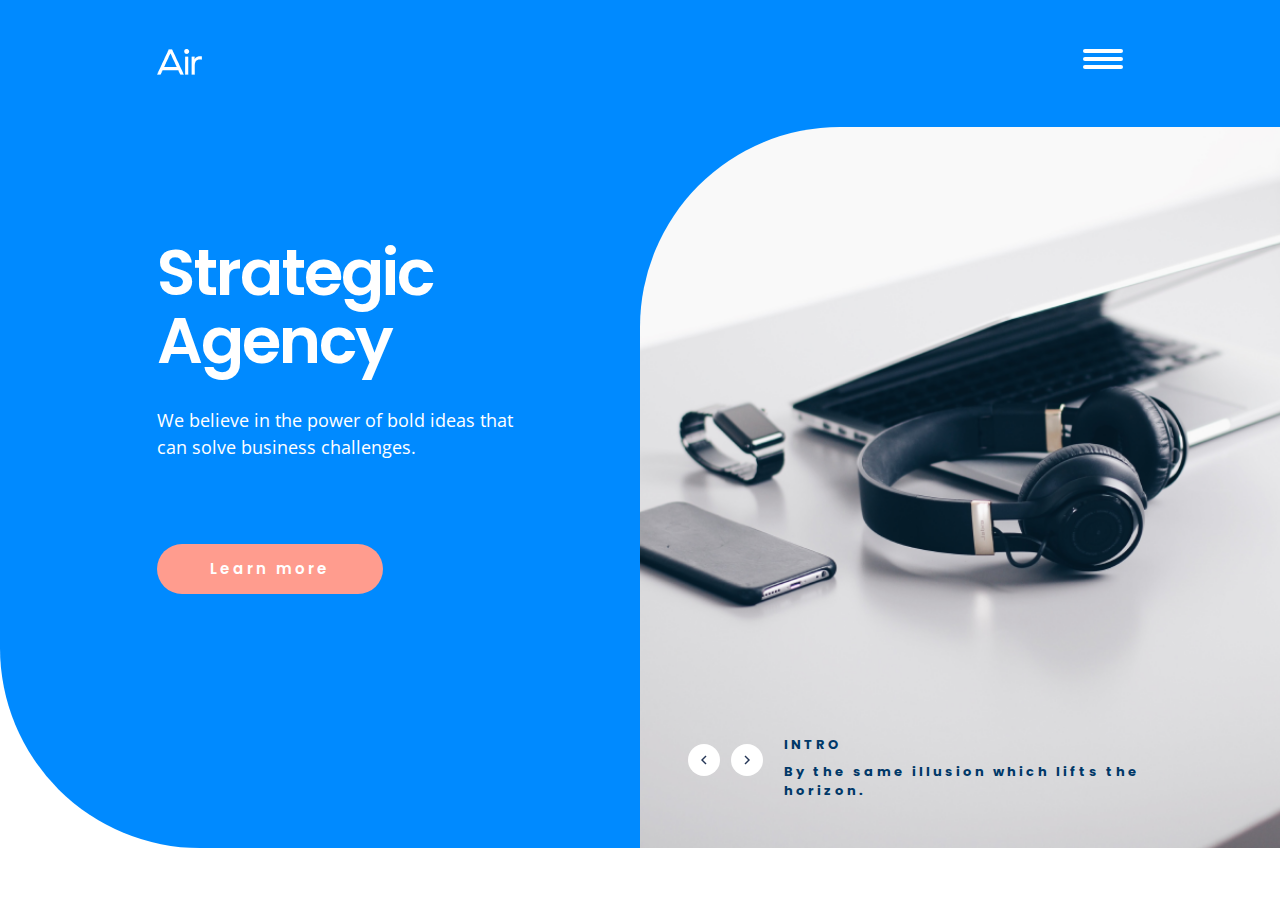
==== index.html @ 644100f4 "Updates" ====
<!DOCTYPE html>
<html lang="en">
  <head>
    <meta charset="UTF-8">
    <meta name="viewport" content="width=device-width, initial-scale=1.0">
    <title>Dia</title>
    <link rel="stylesheet" href="./styles/main.css">
    <link href="https://fonts.googleapis.com/css?family=Open+Sans:400,600,700|Poppins:400,600,700&display=swap" rel="stylesheet">
  </head>
  <body>
    <header class="header">
      <div class="header__top">
        <nav class="header__nav nav">
          <a class="nav__logo logo" href="#">
            <img class="logo__img" src="./images/logo/air.png" alt="logo Dia company">
          </a>
          <ul class="nav__list">
            <li class="nav__item">
              <a href="#" class="nav__link">Home</a>
            </li>
            <li class="nav__item">
              <a href="#about" class="nav__link">About Us</a>
            </li>
            <li class="nav__item">
              <a href="#gallery" class="nav__link">Services</a>
            </li>
            <li class="nav__item">
              <a href="#consultation" class="nav__link">Work</a>
            </li>
            <li class="nav__item">
              <a href="#testimonials" class="nav__link">Contact Us</a>
            </li>
            <li class="nav__item">
              <a href="#contacts" class="nav__link nav__link--rightside">Hire us</a>
            </li>
          </ul>
        </nav>
        <div class="header__toggle toggle">
          <input id="toggle" class="toggle__menu" type="checkbox">
          <label for="toggle" class="toggle__btn">
            <span class="toggle__span"></span>
          </label>
          <div class="toggle__mobile">
            <ul class="toggle__list">
              <li class="toggle__item">
                <a href="#" class="toggle__link">Home</a>
              </li>
              <li class="toggle__item">
                <a href="#about" class="toggle__link">About Us</a>
              </li>
              <li class="toggle__item">
                <a href="#gallery" class="toggle__link">Services</a>
              </li>
              <li class="toggle__item">
                <a href="#consultation" class="toggle__link">Work</a>
              </li>
              <li class="toggle__item">
                <a href="#testimonials" class="toggle__link">Contact Us</a>
              </li>
              <li class="toggle__item">
                <a href="#contacts" class="toggle__link nav__link--rightside">Hire us</a>
              </li>
            </ul>
          </div>
        </div>
      </div>
      <div class="header__info info">
        <h1 class="info__heading">Strategic<br>Agency</h1>
        <p class="info__text">
          We believe in the power of bold ideas that<br>can solve business challenges.
        </p>
        <a class="info__link">Learn more</a>
      </div>
      <div class="header__slider slider">
        <div class="slider__item slider_item--1"></div>
        <div class="slider__button button">
          <button class="button__left"></button>
          <button class="button__right"></button>
        </div>
        <div class="slider__intro intro">
          <div class="intro__heading">INtro</div>
          <div class="intro__text">By the same illusion which lifts the<br>horizon.</div>
        </div>
      </div>
    </header>
    <script type="text/javascript" src="scripts/main.js"></script>
  </body>
</html>
---- styles/main.css ----
h1 {
  font-family: "Roboto", sans-serif;
  font-weight: 400; }

@font-face {
  font-family: "Roboto";
  src: url("../fonts/Roboto-Regular-webfont.woff") format("woff");
  font-weight: normal;
  font-style: normal; }

body {
  min-width: 320px; }

html,
body,
h1,
ul,
li,
input,
button,
textarea {
  margin: 0;
  padding: 0;
  font-family: "Poppins", sans-serif;
  font-size: 13px;
  font-style: normal;
  font-weight: bold;
  -webkit-box-sizing: border-box;
          box-sizing: border-box; }

a {
  text-decoration: none;
  color: #fff;
  text-align: center;
  letter-spacing: 3px; }

ul {
  list-style-type: none; }

body {
  min-width: 320px; }

html,
body,
h1,
ul,
li,
input,
button,
textarea {
  margin: 0;
  padding: 0;
  font-family: "Poppins", sans-serif;
  font-size: 13px;
  font-style: normal;
  font-weight: bold;
  -webkit-box-sizing: border-box;
          box-sizing: border-box; }

a {
  text-decoration: none;
  color: #fff;
  text-align: center;
  letter-spacing: 3px; }

ul {
  list-style-type: none; }

.header .slider .button__left, .header .slider .button__right {
  width: 32px;
  height: 32px;
  background-repeat: no-repeat;
  background-position: 50%;
  border-radius: 50%;
  background-color: #fff;
  border: none;
  outline: none;
  -webkit-transition: background-color 0.5s;
  transition: background-color 0.5s; }

.toggle__span::before, .toggle__span::after {
  display: block;
  position: absolute;
  width: 100%;
  height: 4px;
  background-color: #fff;
  border-radius: 5px;
  -webkit-transition-duration: 0.3s;
          transition-duration: 0.3s; }

.header .slider .button__left, .header .slider .button__right {
  width: 32px;
  height: 32px;
  background-repeat: no-repeat;
  background-position: 50%;
  border-radius: 50%;
  background-color: #fff;
  border: none;
  outline: none;
  -webkit-transition: background-color 0.5s;
  transition: background-color 0.5s; }

.toggle__span::before, .toggle__span::after {
  display: block;
  position: absolute;
  width: 100%;
  height: 4px;
  background-color: #fff;
  border-radius: 5px;
  -webkit-transition-duration: 0.3s;
          transition-duration: 0.3s; }

.toggle__mobile {
  display: none; }

.toggle__menu {
  opacity: 0;
  position: absolute;
  top: -100%; }

.toggle__btn {
  display: block;
  position: relative;
  top: 8px;
  width: 40px;
  height: 30px;
  cursor: pointer;
  z-index: 3; }

.toggle__list {
  position: absolute;
  top: 165px;
  left: 20%; }

.toggle__item {
  margin-bottom: 40px; }

.toggle__link {
  color: white;
  font-size: 32px;
  line-height: 32px;
  letter-spacing: 2px;
  text-transform: uppercase; }

.toggle__menu:checked ~ .toggle__mobile {
  display: block;
  position: absolute;
  height: 100%;
  width: 100%;
  background-color: #008aff;
  border-radius: 0 0 0 50px;
  top: 0;
  left: 0;
  z-index: 2;
  -webkit-transition: opacity 0.3s, -webkit-transform 0.5s;
  transition: opacity 0.3s, -webkit-transform 0.5s;
  transition: opacity 0.3s, transform 0.5s;
  transition: opacity 0.3s, transform 0.5s, -webkit-transform 0.5s; }

.toggle__menu:checked ~ .info {
  display: none; }

.toggle__span {
  display: block;
  position: absolute;
  width: 100%;
  height: 4px;
  background-color: #fff;
  border-radius: 4px;
  -webkit-transition-duration: 0.2s;
          transition-duration: 0.2s; }

.toggle__span::before {
  content: "";
  top: -8px; }

.toggle__span::after {
  content: "";
  top: 8px; }

.toggle__menu:checked ~ .toggle__btn > .toggle__span {
  -webkit-transform: rotate(45deg);
          transform: rotate(45deg); }

.toggle__menu:checked ~ .toggle__btn > .toggle__span::before {
  top: 0;
  -webkit-transform: rotate(0);
          transform: rotate(0); }

.toggle__menu:checked ~ .toggle__btn > .toggle__span::after {
  top: 0;
  -webkit-transform: rotate(90deg);
          transform: rotate(90deg); }

.header {
  min-width: 320px;
  position: relative;
  background: #008aff;
  border-radius: 0 0 0 200px;
  padding: 49px 157px; }
  @media screen and (max-width: 1099px) {
    .header {
      padding: 49px;
      border-radius: 0 0 0 50px; } }
  @media screen and (max-width: 559px) {
    .header {
      padding: 20px; } }
  .header__top {
    display: -webkit-box;
    display: -ms-flexbox;
    display: flex;
    -webkit-box-pack: justify;
        -ms-flex-pack: justify;
            justify-content: space-between; }
  .header__toggle {
    display: none;
    z-index: 2; }
    @media screen and (max-width: 1299px) {
      .header__toggle {
        display: -webkit-box;
        display: -ms-flexbox;
        display: flex;
        -webkit-box-pack: end;
            -ms-flex-pack: end;
                justify-content: flex-end; } }
  .header__nav {
    display: -webkit-box;
    display: -ms-flexbox;
    display: flex;
    -webkit-box-orient: horizontal;
    -webkit-box-direction: normal;
        -ms-flex-direction: row;
            flex-direction: row;
    text-transform: uppercase;
    max-width: 1400px;
    margin: 0 auto; }
    @media screen and (max-width: 1299px) {
      .header__nav {
        margin: 0; } }
  .header .nav {
    position: relative; }
    .header .nav__logo {
      margin-right: 78px;
      z-index: 3; }
    .header .nav .logo__img {
      width: 45px;
      height: 26px;
      -webkit-box-align: center;
          -ms-flex-align: center;
              align-items: center; }
    .header .nav__list {
      width: 100%;
      display: -webkit-box;
      display: -ms-flexbox;
      display: flex;
      -webkit-box-orient: horizontal;
      -webkit-box-direction: normal;
          -ms-flex-direction: row;
              flex-direction: row;
      -webkit-box-pack: justify;
          -ms-flex-pack: justify;
              justify-content: space-between;
      -webkit-box-align: center;
          -ms-flex-align: center;
              align-items: center; }
      @media screen and (max-width: 1299px) {
        .header .nav__list {
          display: none; } }
    .header .nav__item {
      position: relative;
      margin-right: 64px; }
      .header .nav__item:last-child {
        margin-left: auto; }
    .header .nav__link::after {
      content: "";
      position: absolute;
      height: 2px;
      border-radius: 4px;
      background: #ff9c8e;
      width: 0;
      bottom: -8px;
      left: 0;
      -webkit-transition: width 0.3s;
      transition: width 0.3s; }
    .header .nav__link:hover:after {
      width: 100%; }
  .header__info {
    color: #fff; }
  .header .info {
    max-width: 1400px;
    margin: 158px auto 0;
    color: #fff; }
    @media screen and (max-width: 1099px) {
      .header .info {
        max-width: 1400px;
        display: -webkit-box;
        display: -ms-flexbox;
        display: flex;
        -webkit-box-orient: vertical;
        -webkit-box-direction: normal;
            -ms-flex-direction: column;
                flex-direction: column;
        text-align: center;
        margin: 56px auto 0; } }
    .header .info__heading {
      font-weight: 600;
      font-size: 64px;
      line-height: 68px;
      letter-spacing: -2px;
      color: #fff; }
      @media screen and (max-width: 559px) {
        .header .info__heading {
          font-size: 48px; } }
    .header .info__text {
      font-family: "Open Sans", sans-serif;
      font-weight: normal;
      font-size: 18px;
      line-height: 150%;
      color: #fff;
      margin-top: 32px; }
    .header .info__link {
      width: 226px;
      height: 50px;
      display: -webkit-box;
      display: -ms-flexbox;
      display: flex;
      -webkit-box-align: center;
          -ms-flex-align: center;
              align-items: center;
      -webkit-box-pack: center;
          -ms-flex-pack: center;
              justify-content: center;
      font-weight: 600;
      font-size: 15px;
      line-height: 22px;
      background-color: #ff9c8e;
      border-radius: 64px;
      margin: 83px 0 205px;
      -webkit-transition: color, background-color, 0.5s;
      transition: color, background-color, 0.5s; }
      @media screen and (max-width: 1099px) {
        .header .info__link {
          margin: 18px auto 56px; } }
      .header .info__link:hover {
        color: #ff9c8e;
        background-color: #fff;
        cursor: pointer; }
  .header .slider {
    position: absolute;
    right: 0;
    bottom: 0;
    width: 50%;
    height: 85%; }
    @media screen and (max-width: 1099px) {
      .header .slider {
        position: relative;
        width: 100%;
        height: 350px; } }
  @media screen and (max-width: 1099px) and (max-width: 559px) {
    .header .slider {
      height: 240px; } }
    .header .slider__item {
      position: relative;
      width: 100%;
      height: 100%;
      background-size: cover;
      background-position: center;
      background-repeat: no-repeat; }
    .header .slider_item--1 {
      background-image: url(../images/slider/slider-img2.png);
      border-radius: 200px 0 0; }
      @media screen and (max-width: 1099px) {
        .header .slider_item--1 {
          border-radius: 0 0 0 50px; } }
    .header .slider__intro {
      position: absolute; }
    .header .slider .intro {
      line-height: 19px;
      letter-spacing: 3px;
      color: #003868;
      left: 144px;
      bottom: 48px; }
      @media screen and (max-width: 559px) {
        .header .slider .intro {
          top: 16px;
          left: 16px; } }
      .header .slider .intro__heading {
        text-transform: uppercase;
        margin-bottom: 8px; }
    .header .slider .button {
      position: absolute;
      bottom: 66px;
      left: 48px; }
      @media screen and (max-width: 559px) {
        .header .slider .button {
          display: -webkit-box;
          display: -ms-flexbox;
          display: flex;
          -webkit-box-pack: justify;
              -ms-flex-pack: justify;
                  justify-content: space-between;
          position: static; }
          .header .slider .button__left {
            position: absolute;
            left: 8px;
            top: 50%; }
          .header .slider .button__right {
            position: absolute;
            right: 8px;
            top: 50%; } }
      .header .slider .button__left {
        background: url(../images/slider/arrow-left.png);
        margin-right: 8px; }
        .header .slider .button__left:hover {
          background-color: #ff9c8e;
          cursor: pointer; }
      .header .slider .button__right {
        background: url(../images/slider/arrow-right.png); }
        .header .slider .button__right:hover {
          background-color: #ff9c8e;
          cursor: pointer; }

.header .slider .button__left, .header .slider .button__right {
  width: 32px;
  height: 32px;
  background-repeat: no-repeat;
  background-position: 50%;
  border-radius: 50%;
  background-color: #fff;
  border: none;
  outline: none;
  -webkit-transition: background-color 0.5s;
  transition: background-color 0.5s; }

.toggle__span::before, .toggle__span::after {
  display: block;
  position: absolute;
  width: 100%;
  height: 4px;
  background-color: #fff;
  border-radius: 5px;
  -webkit-transition-duration: 0.3s;
          transition-duration: 0.3s; }

.header .slider .button__left, .header .slider .button__right {
  width: 32px;
  height: 32px;
  background-repeat: no-repeat;
  background-position: 50%;
  border-radius: 50%;
  background-color: #fff;
  border: none;
  outline: none;
  -webkit-transition: background-color 0.5s;
  transition: background-color 0.5s; }

.toggle__span::before, .toggle__span::after {
  display: block;
  position: absolute;
  width: 100%;
  height: 4px;
  background-color: #fff;
  border-radius: 5px;
  -webkit-transition-duration: 0.3s;
          transition-duration: 0.3s; }

.toggle__mobile {
  display: none; }

.toggle__menu {
  opacity: 0;
  position: absolute;
  top: -100%; }

.toggle__btn {
  display: block;
  position: relative;
  top: 8px;
  width: 40px;
  height: 30px;
  cursor: pointer;
  z-index: 3; }

.toggle__list {
  position: absolute;
  top: 165px;
  left: 20%; }

.toggle__item {
  margin-bottom: 40px; }

.toggle__link {
  color: white;
  font-size: 32px;
  line-height: 32px;
  letter-spacing: 2px;
  text-transform: uppercase; }

.toggle__menu:checked ~ .toggle__mobile {
  display: block;
  position: absolute;
  height: 100%;
  width: 100%;
  background-color: #008aff;
  border-radius: 0 0 0 50px;
  top: 0;
  left: 0;
  z-index: 2;
  -webkit-transition: opacity 0.3s, -webkit-transform 0.5s;
  transition: opacity 0.3s, -webkit-transform 0.5s;
  transition: opacity 0.3s, transform 0.5s;
  transition: opacity 0.3s, transform 0.5s, -webkit-transform 0.5s; }

.toggle__menu:checked ~ .info {
  display: none; }

.toggle__span {
  display: block;
  position: absolute;
  width: 100%;
  height: 4px;
  background-color: #fff;
  border-radius: 4px;
  -webkit-transition-duration: 0.2s;
          transition-duration: 0.2s; }

.toggle__span::before {
  content: "";
  top: -8px; }

.toggle__span::after {
  content: "";
  top: 8px; }

.toggle__menu:checked ~ .toggle__btn > .toggle__span {
  -webkit-transform: rotate(45deg);
          transform: rotate(45deg); }

.toggle__menu:checked ~ .toggle__btn > .toggle__span::before {
  top: 0;
  -webkit-transform: rotate(0);
          transform: rotate(0); }

.toggle__menu:checked ~ .toggle__btn > .toggle__span::after {
  top: 0;
  -webkit-transform: rotate(90deg);
          transform: rotate(90deg); }

.body {
  background: #eee; }

/*# sourceMappingURL=main.css.map */
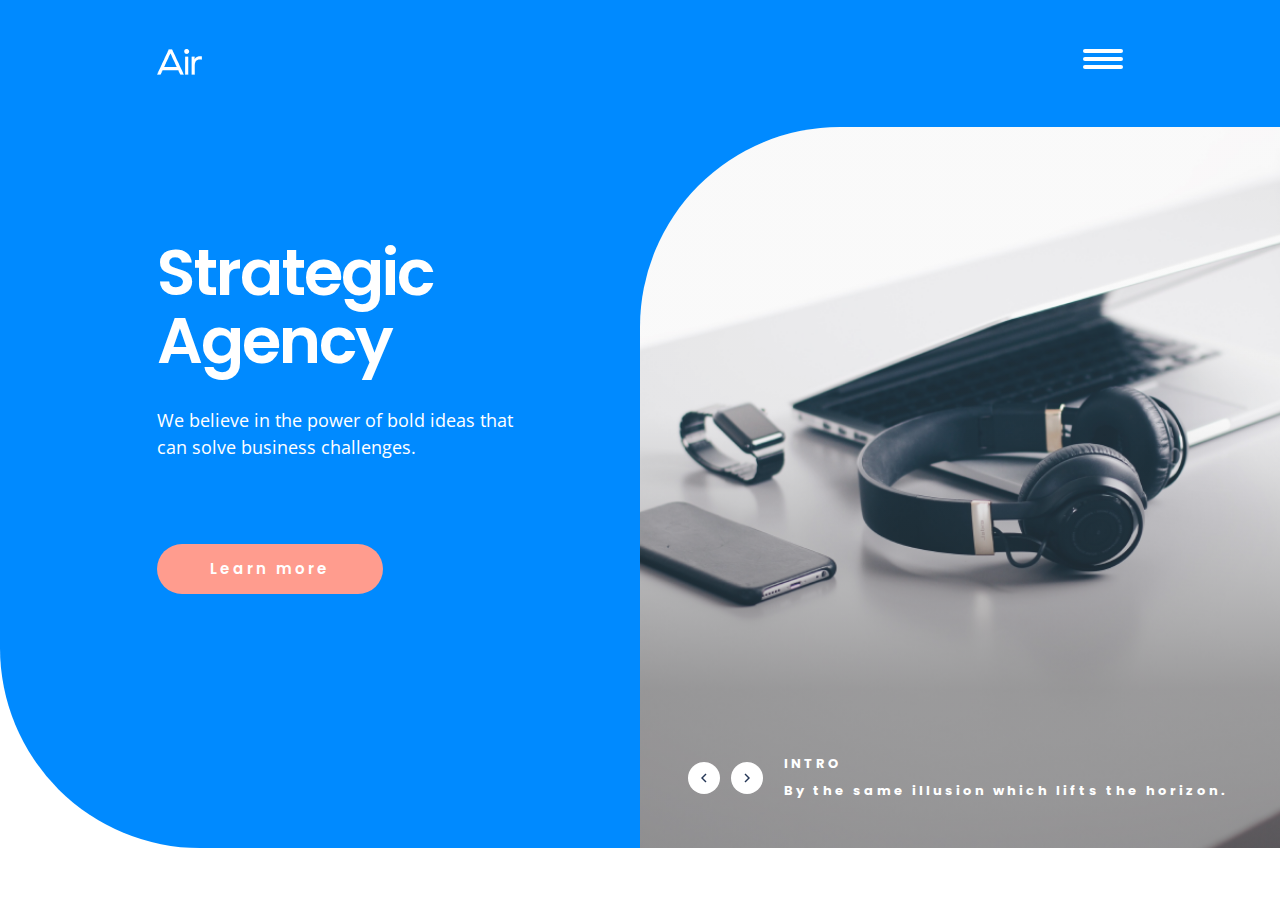
==== commit 40553767: "Updates" ====
--- a/index.html
+++ b/index.html
@@ -16,22 +16,22 @@
           </a>
           <ul class="nav__list">
             <li class="nav__item">
-              <a href="#" class="nav__link">Home</a>
+              <a href="./" class="nav__link">Home</a>
             </li>
             <li class="nav__item">
               <a href="#about" class="nav__link">About Us</a>
             </li>
             <li class="nav__item">
-              <a href="#gallery" class="nav__link">Services</a>
+              <a href="#services" class="nav__link">Services</a>
             </li>
             <li class="nav__item">
-              <a href="#consultation" class="nav__link">Work</a>
+              <a href="#work" class="nav__link">Work</a>
             </li>
             <li class="nav__item">
-              <a href="#testimonials" class="nav__link">Contact Us</a>
+              <a href="#contacts" class="nav__link">Contact Us</a>
             </li>
             <li class="nav__item">
-              <a href="#contacts" class="nav__link nav__link--rightside">Hire us</a>
+              <a href="#hire" class="nav__link nav__link--rightside">Hire us</a>
             </li>
           </ul>
         </nav>
@@ -43,22 +43,22 @@
           <div class="toggle__mobile">
             <ul class="toggle__list">
               <li class="toggle__item">
-                <a href="#" class="toggle__link">Home</a>
+                <a href="./" class="toggle__link">Home</a>
               </li>
               <li class="toggle__item">
                 <a href="#about" class="toggle__link">About Us</a>
               </li>
               <li class="toggle__item">
-                <a href="#gallery" class="toggle__link">Services</a>
+                <a href="#services" class="toggle__link">Services</a>
               </li>
               <li class="toggle__item">
-                <a href="#consultation" class="toggle__link">Work</a>
+                <a href="#work" class="toggle__link">Work</a>
               </li>
               <li class="toggle__item">
-                <a href="#testimonials" class="toggle__link">Contact Us</a>
+                <a href="#contacts" class="toggle__link">Contact Us</a>
               </li>
               <li class="toggle__item">
-                <a href="#contacts" class="toggle__link nav__link--rightside">Hire us</a>
+                <a href="#hire" class="toggle__link">Hire us</a>
               </li>
             </ul>
           </div>
@@ -72,14 +72,16 @@
         <a class="info__link">Learn more</a>
       </div>
       <div class="header__slider slider">
-        <div class="slider__item slider_item--1"></div>
+        <div class="slider__item slider_item--1">
+          <div class="slider__background"></div>
+        </div>
         <div class="slider__button button">
           <button class="button__left"></button>
           <button class="button__right"></button>
         </div>
         <div class="slider__intro intro">
           <div class="intro__heading">INtro</div>
-          <div class="intro__text">By the same illusion which lifts the<br>horizon.</div>
+          <div class="intro__text">By the same illusion which lifts the horizon.</div>
         </div>
       </div>
     </header>
--- a/styles/main.css
+++ b/styles/main.css
@@ -359,6 +359,15 @@
   @media screen and (max-width: 1099px) and (max-width: 559px) {
     .header .slider {
       height: 240px; } }
+    .header .slider__background {
+      width: 100%;
+      height: 100%;
+      border-radius: 200px 0 0;
+      background: -webkit-gradient(linear, left top, left bottom, color-stop(40%, rgba(255, 255, 255, 0.1)), color-stop(78%, rgba(62, 61, 61, 0.42)));
+      background: linear-gradient(180deg, rgba(255, 255, 255, 0.1) 40%, rgba(62, 61, 61, 0.42) 78%); }
+      @media screen and (max-width: 1099px) {
+        .header .slider__background {
+          border-radius: 0 0 0 50px; } }
     .header .slider__item {
       position: relative;
       width: 100%;
@@ -377,19 +386,34 @@
     .header .slider .intro {
       line-height: 19px;
       letter-spacing: 3px;
-      color: #003868;
+      color: #fff;
       left: 144px;
       bottom: 48px; }
       @media screen and (max-width: 559px) {
         .header .slider .intro {
-          top: 16px;
-          left: 16px; } }
+          position: relative;
+          display: -webkit-box;
+          display: -ms-flexbox;
+          display: flex;
+          -webkit-box-orient: vertical;
+          -webkit-box-direction: normal;
+              -ms-flex-direction: column;
+                  flex-direction: column;
+          -webkit-box-align: center;
+              -ms-flex-align: center;
+                  align-items: center;
+          top: -70px;
+          left: 10px; }
+          .header .slider .intro__heading {
+            margin-bottom: 4px; }
+          .header .slider .intro__text {
+            text-align: center; } }
       .header .slider .intro__heading {
         text-transform: uppercase;
         margin-bottom: 8px; }
     .header .slider .button {
       position: absolute;
-      bottom: 66px;
+      bottom: 48px;
       left: 48px; }
       @media screen and (max-width: 559px) {
         .header .slider .button {
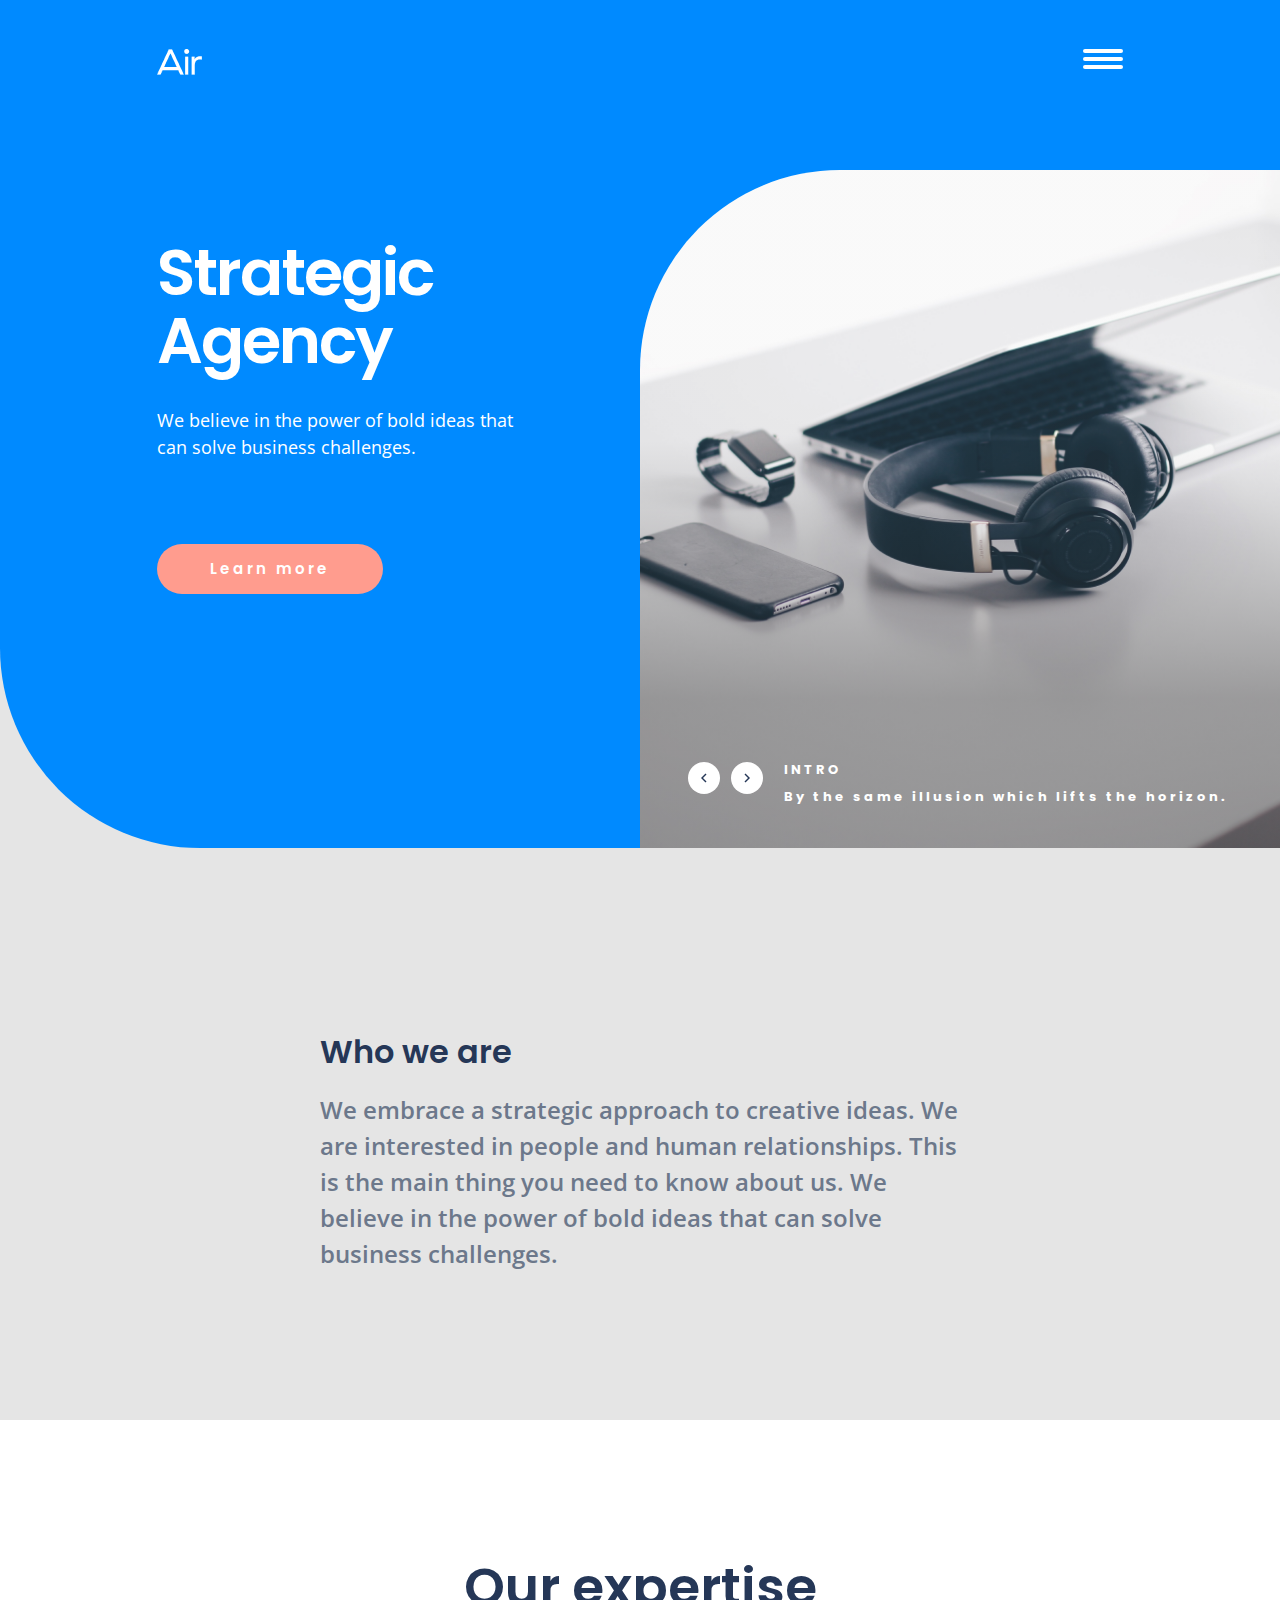
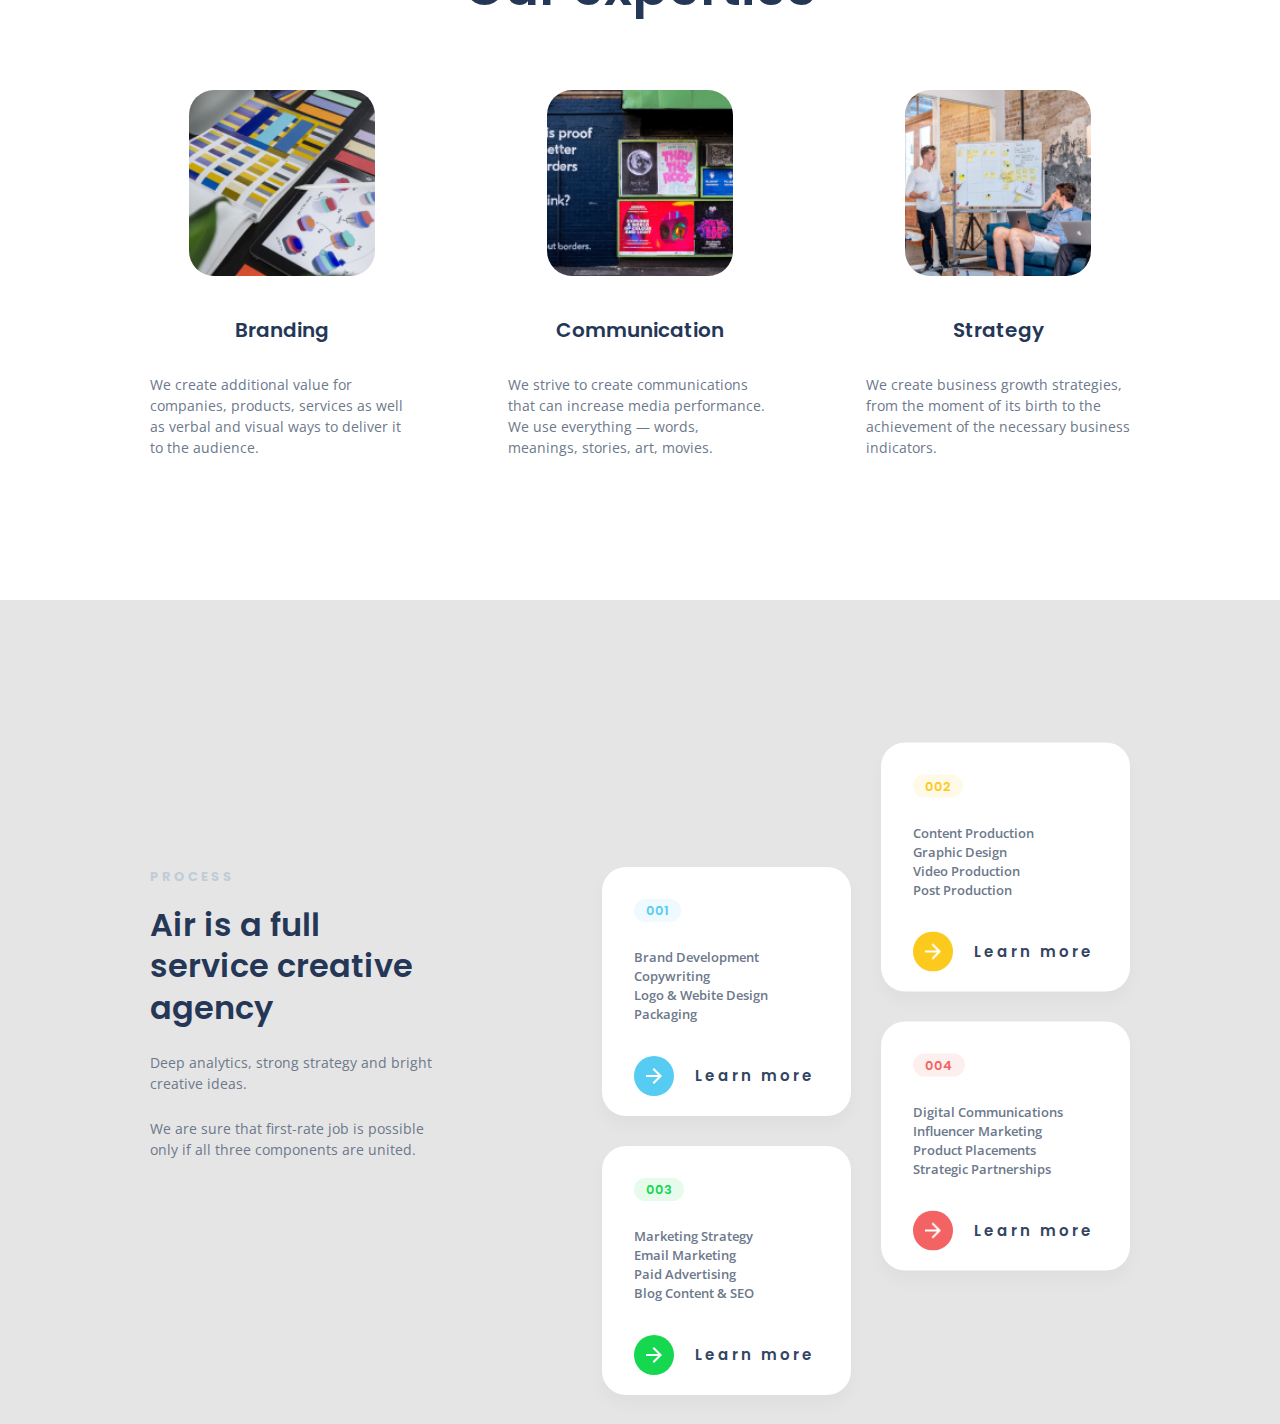
==== commit c0f1328c: "Updates" ====
--- a/index.html
+++ b/index.html
@@ -5,6 +5,7 @@
     <meta name="viewport" content="width=device-width, initial-scale=1.0">
     <title>Dia</title>
     <link rel="stylesheet" href="./styles/main.css">
+    <link rel="icon" href="./images/logo/air-icon.svg">
     <link href="https://fonts.googleapis.com/css?family=Open+Sans:400,600,700|Poppins:400,600,700&display=swap" rel="stylesheet">
   </head>
   <body>
@@ -85,6 +86,92 @@
         </div>
       </div>
     </header>
+    <main class="main">
+      <section id="about" class="main__about about">
+        <div class="about__info">
+          <h3 class="about__heading">Who we are</h3>
+          <p class="about__text">We embrace a strategic approach to creative ideas. We are interested in people and human relationships. This is the main thing you need to know about us. We believe in the power of bold ideas that can solve business challenges.</p>
+        </div>
+      </section>
+      <section id="services" class="main__services services">
+        <div class="services__container">
+          <h2 class="services__heading">Our expertise</h2>
+          <div class="services__cards">
+            <div class="card">
+              <img class="card__img" src="./images/what-we-do/services1.png" alt="foto services1">
+              <h3 class="card__heading">Branding</h3>
+              <p class="card__text">We create additional value for companies, products, services as well as verbal and visual ways to deliver it to the audience.</p>
+            </div>
+            <div class="card">
+              <img class="card__img" src="./images/what-we-do/services2.png" alt="foto services1">
+              <h3 class="card__heading">Communication</h3>
+              <p class="card__text">We strive to create communications that can increase media performance. We use everything — words, meanings, stories, art, movies.
+              </p>
+            </div>
+            <div class="card">
+              <img class="card__img" src="./images/what-we-do/services3.png" alt="foto services1">
+              <h3 class="card__heading">Strategy</h3>
+              <p class="card__text">We create business growth strategies, from the moment of its birth to the achievement of the necessary business indicators.</p>
+            </div>
+          </div>
+        </div>
+      </section>
+      <section id="work" class="main__process process">
+        <div class="process__container">
+          <div class="process__info">
+            <h4 class="process__subtitle">Process</h4>
+            <h2 class="process__heading">Air is a full service creative agency</h2>
+            <p class="process__text">Deep analytics, strong strategy and bright creative ideas.</p>
+            <p class="process__text">We are sure that first-rate job is possible only if all three components are united.</p>
+          </div>
+          <div class="process__board board">
+            <div class="board__item item__theme--blue item ">
+              <div class="item__number">001</div>
+              <ul class="item__list list">
+                <li class="list__item">Brand Development</li>
+                <li class="list__item">Copywriting</li>
+                <li class="list__item">Logo & Webite Design</li>
+                <li class="list__item">Packaging</li>
+              </ul>
+              <a class="item__link" href="#">Learn more</a>
+            </div>
+            <div class="board__item item__theme--orange item ">
+              <div class="item__number">002</div>
+              <ul class="item__list list">
+                <li class="list__item">Сontent Production</li>
+                <li class="list__item">Graphic Design</li>
+                <li class="list__item">Video Production</li>
+                <li class="list__item">Post Production</li>
+              </ul>
+              <a class="item__link" href="#">Learn more</a>
+            </div>
+            <div class="board__item item__theme--green item ">
+              <div class="item__number">003</div>
+              <ul class="item__list list">
+                <li class="list__item">Marketing Strategy</li>
+                <li class="list__item">Email Marketing</li>
+                <li class="list__item">Paid Advertising</li>
+                <li class="list__item">Blog Content & SEO</li>
+              </ul>
+              <a class="item__link" href="#">Learn more</a>
+            </div>
+            <div class="board__item item__theme--purple item ">
+              <div class="item__number">004</div>
+              <ul class="item__list list">
+                <li class="list__item">Digital Communications</li>
+                <li class="list__item">Influencer Marketing</li>
+                <li class="list__item">Product Placements</li>
+                <li class="list__item">Strategic Partnerships</li>
+              </ul>
+              <a class="item__link" href="#">Learn more</a>
+            </div>
+          </div>
+        </div>
+      </section>
+      <section class="main__approach approach"></section>
+      <section id="testimonials" class="testimonials"></section>
+      <section id="vision" class="vision"></section>
+    </main>
     <script type="text/javascript" src="scripts/main.js"></script>
   </body>
 </html>
--- a/styles/main.css
+++ b/styles/main.css
@@ -9,7 +9,8 @@
   font-style: normal; }
 
 body {
-  min-width: 320px; }
+  min-width: 320px;
+  background-color: #e5e5e5; }
 
 html,
 body,
@@ -38,7 +39,8 @@
   list-style-type: none; }
 
 body {
-  min-width: 320px; }
+  min-width: 320px;
+  background-color: #e5e5e5; }
 
 html,
 body,
@@ -66,6 +68,18 @@
 ul {
   list-style-type: none; }
 
+.about__heading, .process__heading {
+  font-weight: 600;
+  font-size: 32px;
+  color: #253757; }
+
+.services .card__text, .process__text {
+  font-family: "Open Sans", sans-serif;
+  font-weight: normal;
+  font-size: 14px;
+  line-height: 1.5;
+  color: #6c788b; }
+
 .header .slider .button__left, .header .slider .button__right {
   width: 32px;
   height: 32px;
@@ -88,6 +102,18 @@
   -webkit-transition-duration: 0.3s;
           transition-duration: 0.3s; }
 
+.about__heading, .process__heading {
+  font-weight: 600;
+  font-size: 32px;
+  color: #253757; }
+
+.services .card__text, .process__text {
+  font-family: "Open Sans", sans-serif;
+  font-weight: normal;
+  font-size: 14px;
+  line-height: 1.5;
+  color: #6c788b; }
+
 .header .slider .button__left, .header .slider .button__right {
   width: 32px;
   height: 32px;
@@ -134,6 +160,19 @@
 
 .toggle__item {
   margin-bottom: 40px; }
+  .toggle__item:last-child {
+    position: relative;
+    margin-top: 160px;
+    margin-bottom: 0; }
+    .toggle__item:last-child::after {
+      content: "";
+      position: absolute;
+      left: 0;
+      bottom: -12px;
+      height: 2px;
+      border-radius: 4px;
+      background: #ff9c8e;
+      width: 57%; }
 
 .toggle__link {
   color: white;
@@ -233,7 +272,8 @@
             flex-direction: row;
     text-transform: uppercase;
     max-width: 1400px;
-    margin: 0 auto; }
+    margin: 0 auto;
+    width: 100%; }
     @media screen and (max-width: 1299px) {
       .header__nav {
         margin: 0; } }
@@ -350,15 +390,15 @@
     right: 0;
     bottom: 0;
     width: 50%;
-    height: 85%; }
+    height: 80%; }
     @media screen and (max-width: 1099px) {
       .header .slider {
         position: relative;
         width: 100%;
-        height: 350px; } }
-  @media screen and (max-width: 1099px) and (max-width: 559px) {
-    .header .slider {
-      height: 240px; } }
+        height: 250px; } }
+    @media screen and (max-width: 559px) {
+      .header .slider {
+        height: 240px; } }
     .header .slider__background {
       width: 100%;
       height: 100%;
@@ -388,7 +428,7 @@
       letter-spacing: 3px;
       color: #fff;
       left: 144px;
-      bottom: 48px; }
+      bottom: 42px; }
       @media screen and (max-width: 559px) {
         .header .slider .intro {
           position: relative;
@@ -444,6 +484,18 @@
           background-color: #ff9c8e;
           cursor: pointer; }
 
+.about__heading, .process__heading {
+  font-weight: 600;
+  font-size: 32px;
+  color: #253757; }
+
+.services .card__text, .process__text {
+  font-family: "Open Sans", sans-serif;
+  font-weight: normal;
+  font-size: 14px;
+  line-height: 1.5;
+  color: #6c788b; }
+
 .header .slider .button__left, .header .slider .button__right {
   width: 32px;
   height: 32px;
@@ -466,6 +518,18 @@
   -webkit-transition-duration: 0.3s;
           transition-duration: 0.3s; }
 
+.about__heading, .process__heading {
+  font-weight: 600;
+  font-size: 32px;
+  color: #253757; }
+
+.services .card__text, .process__text {
+  font-family: "Open Sans", sans-serif;
+  font-weight: normal;
+  font-size: 14px;
+  line-height: 1.5;
+  color: #6c788b; }
+
 .header .slider .button__left, .header .slider .button__right {
   width: 32px;
   height: 32px;
@@ -512,6 +576,19 @@
 
 .toggle__item {
   margin-bottom: 40px; }
+  .toggle__item:last-child {
+    position: relative;
+    margin-top: 160px;
+    margin-bottom: 0; }
+    .toggle__item:last-child::after {
+      content: "";
+      position: absolute;
+      left: 0;
+      bottom: -12px;
+      height: 2px;
+      border-radius: 4px;
+      background: #ff9c8e;
+      width: 57%; }
 
 .toggle__link {
   color: white;
@@ -570,6 +647,310 @@
   -webkit-transform: rotate(90deg);
           transform: rotate(90deg); }
 
+.about__heading, .process__heading {
+  font-weight: 600;
+  font-size: 32px;
+  color: #253757; }
+
+.services .card__text, .process__text {
+  font-family: "Open Sans", sans-serif;
+  font-weight: normal;
+  font-size: 14px;
+  line-height: 1.5;
+  color: #6c788b; }
+
+.header .slider .button__left, .header .slider .button__right {
+  width: 32px;
+  height: 32px;
+  background-repeat: no-repeat;
+  background-position: 50%;
+  border-radius: 50%;
+  background-color: #fff;
+  border: none;
+  outline: none;
+  -webkit-transition: background-color 0.5s;
+  transition: background-color 0.5s; }
+
+.toggle__span::before, .toggle__span::after {
+  display: block;
+  position: absolute;
+  width: 100%;
+  height: 4px;
+  background-color: #fff;
+  border-radius: 5px;
+  -webkit-transition-duration: 0.3s;
+          transition-duration: 0.3s; }
+
+.about {
+  padding: 148px 0; }
+  .about__info {
+    display: -webkit-box;
+    display: -ms-flexbox;
+    display: flex;
+    -webkit-box-orient: vertical;
+    -webkit-box-direction: normal;
+        -ms-flex-direction: column;
+            flex-direction: column;
+    margin: auto;
+    width: 50%;
+    max-width: 1400px; }
+  .about__heading {
+    line-height: 1.5;
+    margin-bottom: 16px; }
+  .about__text {
+    font-family: "Open Sans", sans-serif;
+    font-weight: 600;
+    font-size: 24px;
+    line-height: 1.5;
+    color: #6c788b;
+    margin: 0; }
+
+.about__heading, .process__heading {
+  font-weight: 600;
+  font-size: 32px;
+  color: #253757; }
+
+.services .card__text, .process__text {
+  font-family: "Open Sans", sans-serif;
+  font-weight: normal;
+  font-size: 14px;
+  line-height: 1.5;
+  color: #6c788b; }
+
+.header .slider .button__left, .header .slider .button__right {
+  width: 32px;
+  height: 32px;
+  background-repeat: no-repeat;
+  background-position: 50%;
+  border-radius: 50%;
+  background-color: #fff;
+  border: none;
+  outline: none;
+  -webkit-transition: background-color 0.5s;
+  transition: background-color 0.5s; }
+
+.toggle__span::before, .toggle__span::after {
+  display: block;
+  position: absolute;
+  width: 100%;
+  height: 4px;
+  background-color: #fff;
+  border-radius: 5px;
+  -webkit-transition-duration: 0.3s;
+          transition-duration: 0.3s; }
+
+.services {
+  background-color: #fff;
+  padding: 128px 150px; }
+  .services__container {
+    max-width: 1400px;
+    margin: 0 auto; }
+  .services__heading {
+    font-weight: 600;
+    font-size: 52px;
+    line-height: 1.5;
+    color: #253757;
+    text-align: center;
+    margin: 0; }
+  .services__cards {
+    display: grid;
+    grid-template-columns: repeat(3, 264px);
+    -webkit-box-pack: justify;
+        -ms-flex-pack: justify;
+            justify-content: space-between;
+    margin: 64px auto 0; }
+  .services .card {
+    display: -webkit-box;
+    display: -ms-flexbox;
+    display: flex;
+    -webkit-box-orient: vertical;
+    -webkit-box-direction: normal;
+        -ms-flex-direction: column;
+            flex-direction: column;
+    -webkit-box-align: center;
+        -ms-flex-align: center;
+            align-items: center; }
+    .services .card__img {
+      width: 186px;
+      height: 186px;
+      border-radius: 25px;
+      -webkit-transition: -webkit-transform 0.5s;
+      transition: -webkit-transform 0.5s;
+      transition: transform 0.5s;
+      transition: transform 0.5s, -webkit-transform 0.5s; }
+      .services .card__img:hover {
+        -webkit-transform: scale(1.2);
+                transform: scale(1.2); }
+    .services .card__heading {
+      font-weight: 600;
+      font-size: 20px;
+      line-height: 140%;
+      color: #253757;
+      margin: 40px 0 16px; }
+
+.about__heading, .process__heading {
+  font-weight: 600;
+  font-size: 32px;
+  color: #253757; }
+
+.services .card__text, .process__text {
+  font-family: "Open Sans", sans-serif;
+  font-weight: normal;
+  font-size: 14px;
+  line-height: 1.5;
+  color: #6c788b; }
+
+.header .slider .button__left, .header .slider .button__right {
+  width: 32px;
+  height: 32px;
+  background-repeat: no-repeat;
+  background-position: 50%;
+  border-radius: 50%;
+  background-color: #fff;
+  border: none;
+  outline: none;
+  -webkit-transition: background-color 0.5s;
+  transition: background-color 0.5s; }
+
+.toggle__span::before, .toggle__span::after {
+  display: block;
+  position: absolute;
+  width: 100%;
+  height: 4px;
+  background-color: #fff;
+  border-radius: 5px;
+  -webkit-transition-duration: 0.3s;
+          transition-duration: 0.3s; }
+
+.process {
+  padding: 250px 150px; }
+  .process__container {
+    max-width: 1400px;
+    margin: 0 auto;
+    position: relative; }
+  .process__info {
+    width: 30%; }
+  .process__subtitle {
+    line-height: 19px;
+    letter-spacing: 3px;
+    text-transform: uppercase;
+    color: #c0cdd7; }
+  .process__heading {
+    line-height: 1.3;
+    margin: 16px 0 0; }
+  .process__text {
+    margin-top: 24px; }
+  .process .board {
+    position: absolute;
+    right: 0;
+    top: 0;
+    display: grid;
+    grid-template-columns: repeat(2, 1fr);
+    grid-gap: 30px;
+    font-weight: 600;
+    font-size: 13px;
+    line-height: 1.5; }
+    .process .board__item:nth-child(even) {
+      -webkit-transform: translateY(-50%);
+              transform: translateY(-50%); }
+  .process .item {
+    padding: 32px;
+    width: 249px;
+    height: 249px;
+    background: #fff;
+    -webkit-box-shadow: 0 9px 18px rgba(37, 41, 49, 0.03);
+            box-shadow: 0 9px 18px rgba(37, 41, 49, 0.03);
+    border-radius: 24px;
+    -webkit-box-sizing: border-box;
+            box-sizing: border-box; }
+    .process .item__number {
+      display: inline-block;
+      font-weight: 600;
+      line-height: 19px;
+      text-transform: uppercase;
+      color: #56ccf2;
+      padding: 2px 12px;
+      border-radius: 23px;
+      background-color: rgba(86, 204, 242, 0.1); }
+    .process .item__link {
+      display: grid;
+      grid-template-columns: 40px 1fr;
+      -webkit-column-gap: 16px;
+         -moz-column-gap: 16px;
+              column-gap: 16px;
+      -webkit-box-align: center;
+          -ms-flex-align: center;
+              align-items: center;
+      font-weight: 600;
+      font-size: 15px;
+      line-height: 22px;
+      color: #334563;
+      -webkit-transition: -webkit-transform 0.5s;
+      transition: -webkit-transform 0.5s;
+      transition: transform 0.5s;
+      transition: transform 0.5s, -webkit-transform 0.5s; }
+      .process .item__link::before {
+        content: "";
+        width: 40px;
+        height: 40px;
+        border-radius: 50%;
+        background-image: url(../images/what-we-do/arrow.png);
+        background-position: center;
+        background-repeat: no-repeat;
+        background-color: #2060f6;
+        -webkit-transition: -webkit-transform 0.5s;
+        transition: -webkit-transform 0.5s;
+        transition: transform 0.5s;
+        transition: transform 0.5s, -webkit-transform 0.5s; }
+  .process .list {
+    margin: 26px 0 32px; }
+    .process .list__item {
+      font-family: "Open Sans", sans-serif;
+      font-weight: 600;
+      font-size: 13px;
+      line-height: 19px;
+      color: #6c788b; }
+
+.item__theme--blue .item__number {
+  color: #56ccf2;
+  background-color: rgba(86, 204, 242, 0.1); }
+
+.item__theme--blue .item__link::before {
+  background-color: #56ccf2; }
+
+.item__theme--blue .item__link:hover {
+  color: #56ccf2; }
+
+.item__theme--orange .item__number {
+  color: #fcc91d;
+  background-color: rgba(252, 201, 29, 0.1); }
+
+.item__theme--orange .item__link::before {
+  background-color: #fcc91d; }
+
+.item__theme--orange .item__link:hover {
+  color: #fcc91d; }
+
+.item__theme--green .item__number {
+  color: #15d850;
+  background-color: rgba(21, 216, 80, 0.1); }
+
+.item__theme--green .item__link::before {
+  background-color: #15d850; }
+
+.item__theme--green .item__link:hover {
+  color: #15d850; }
+
+.item__theme--purple .item__number {
+  color: #f36363;
+  background-color: rgba(243, 99, 99, 0.1); }
+
+.item__theme--purple .item__link::before {
+  background-color: #f36363; }
+
+.item__theme--purple .item__link:hover {
+  color: #f36363; }
+
 .body {
   background: #eee; }
 
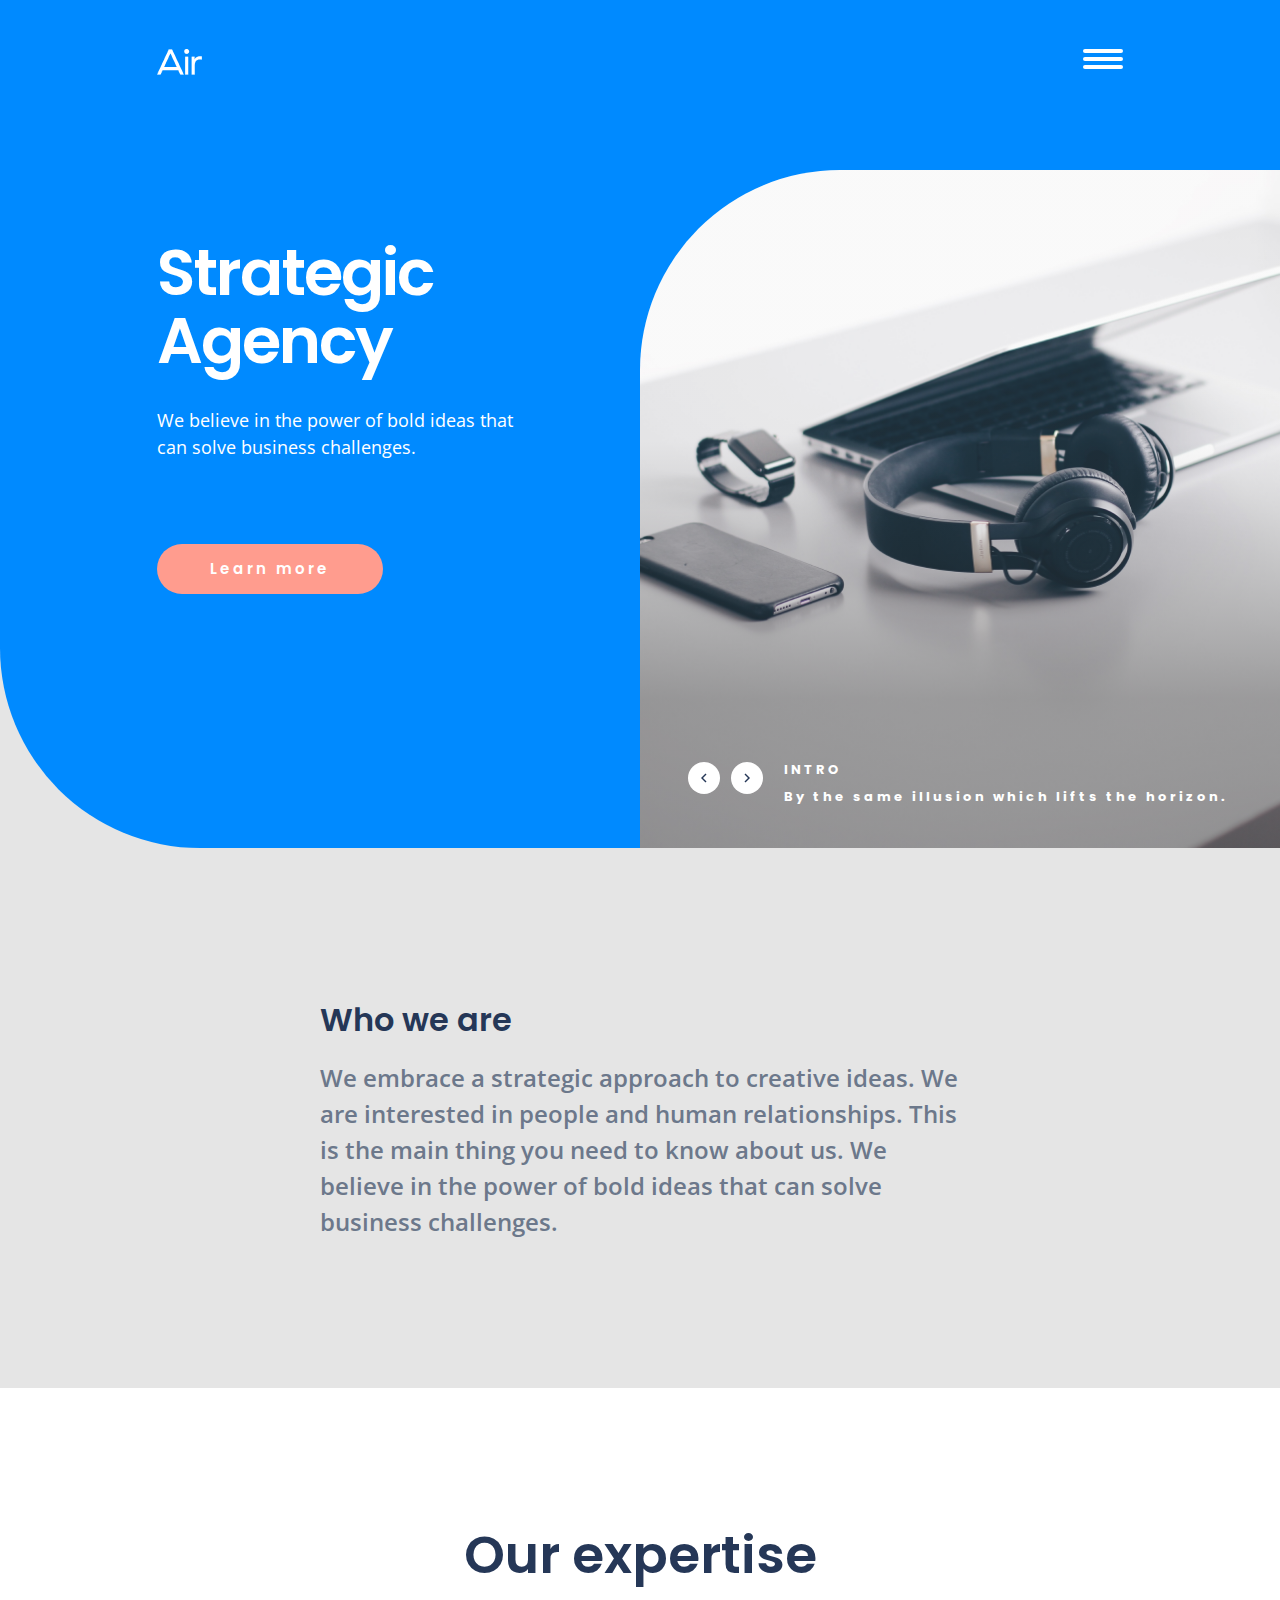
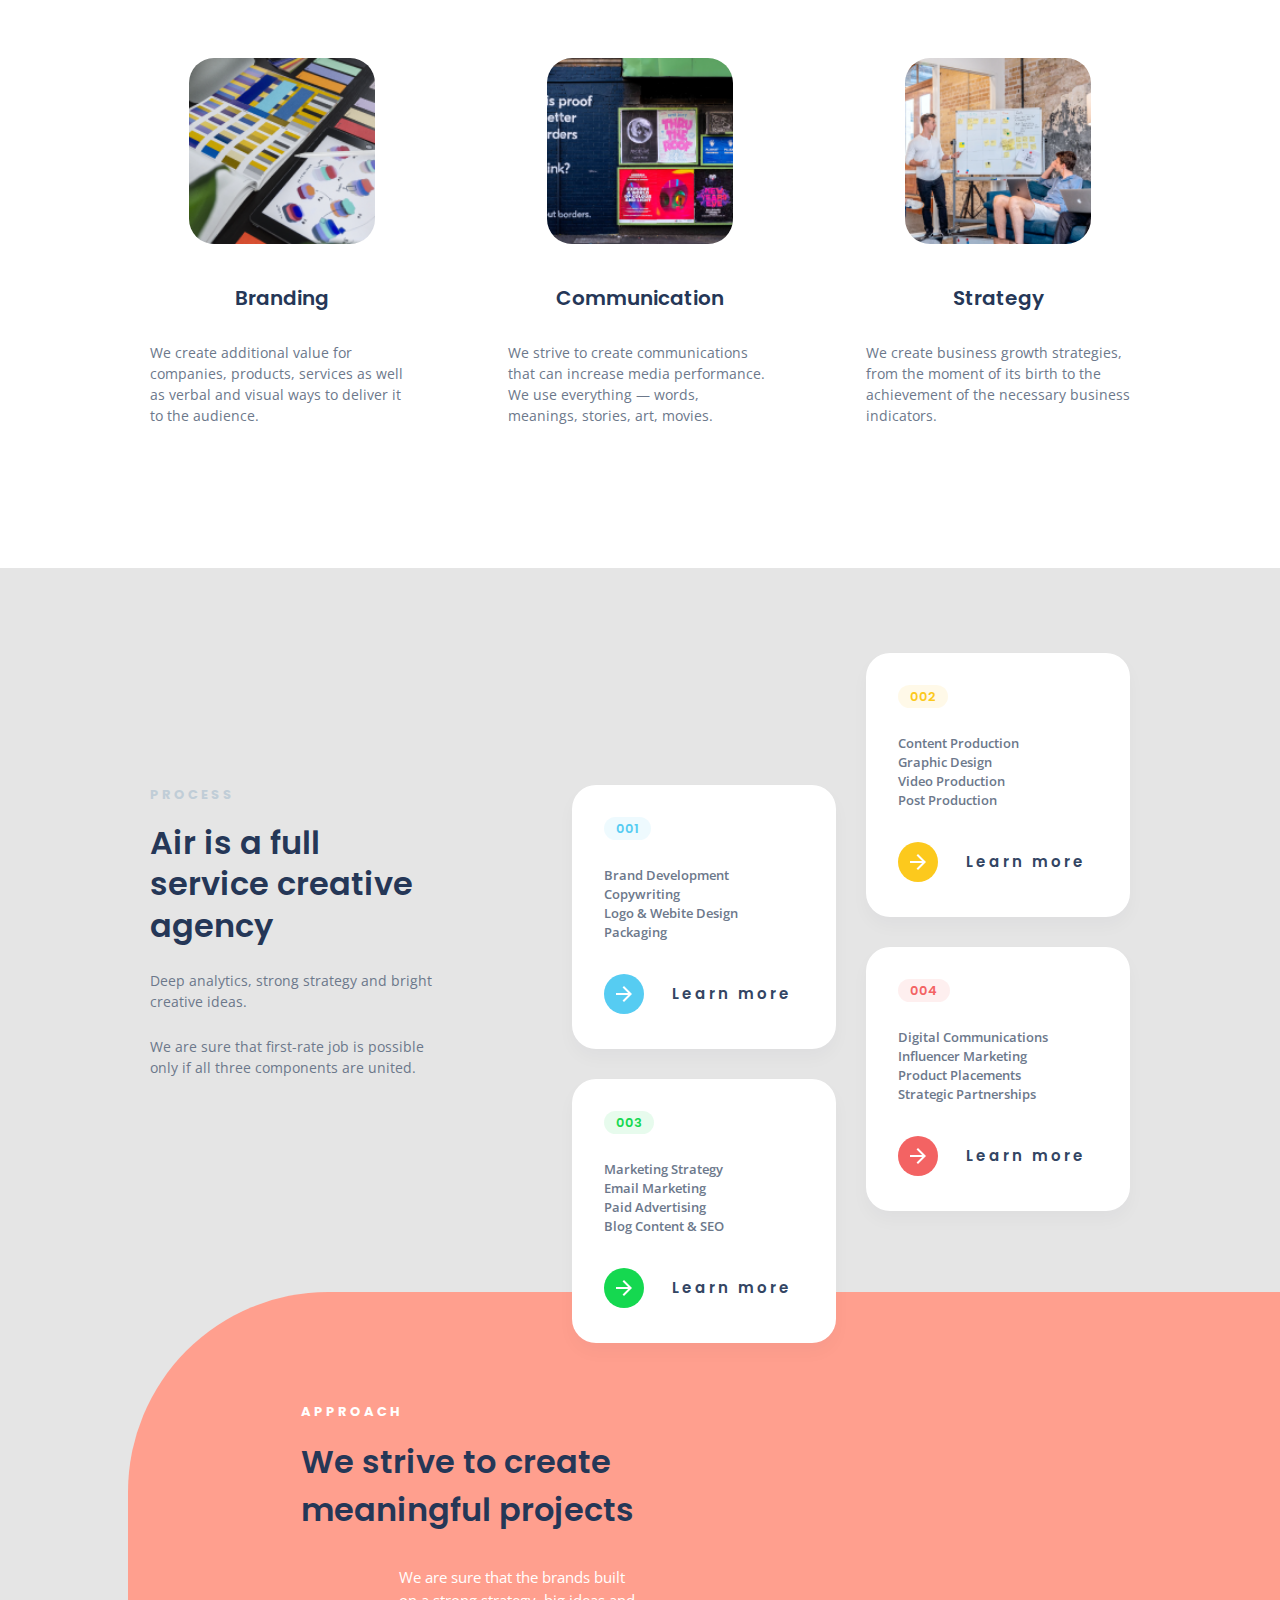
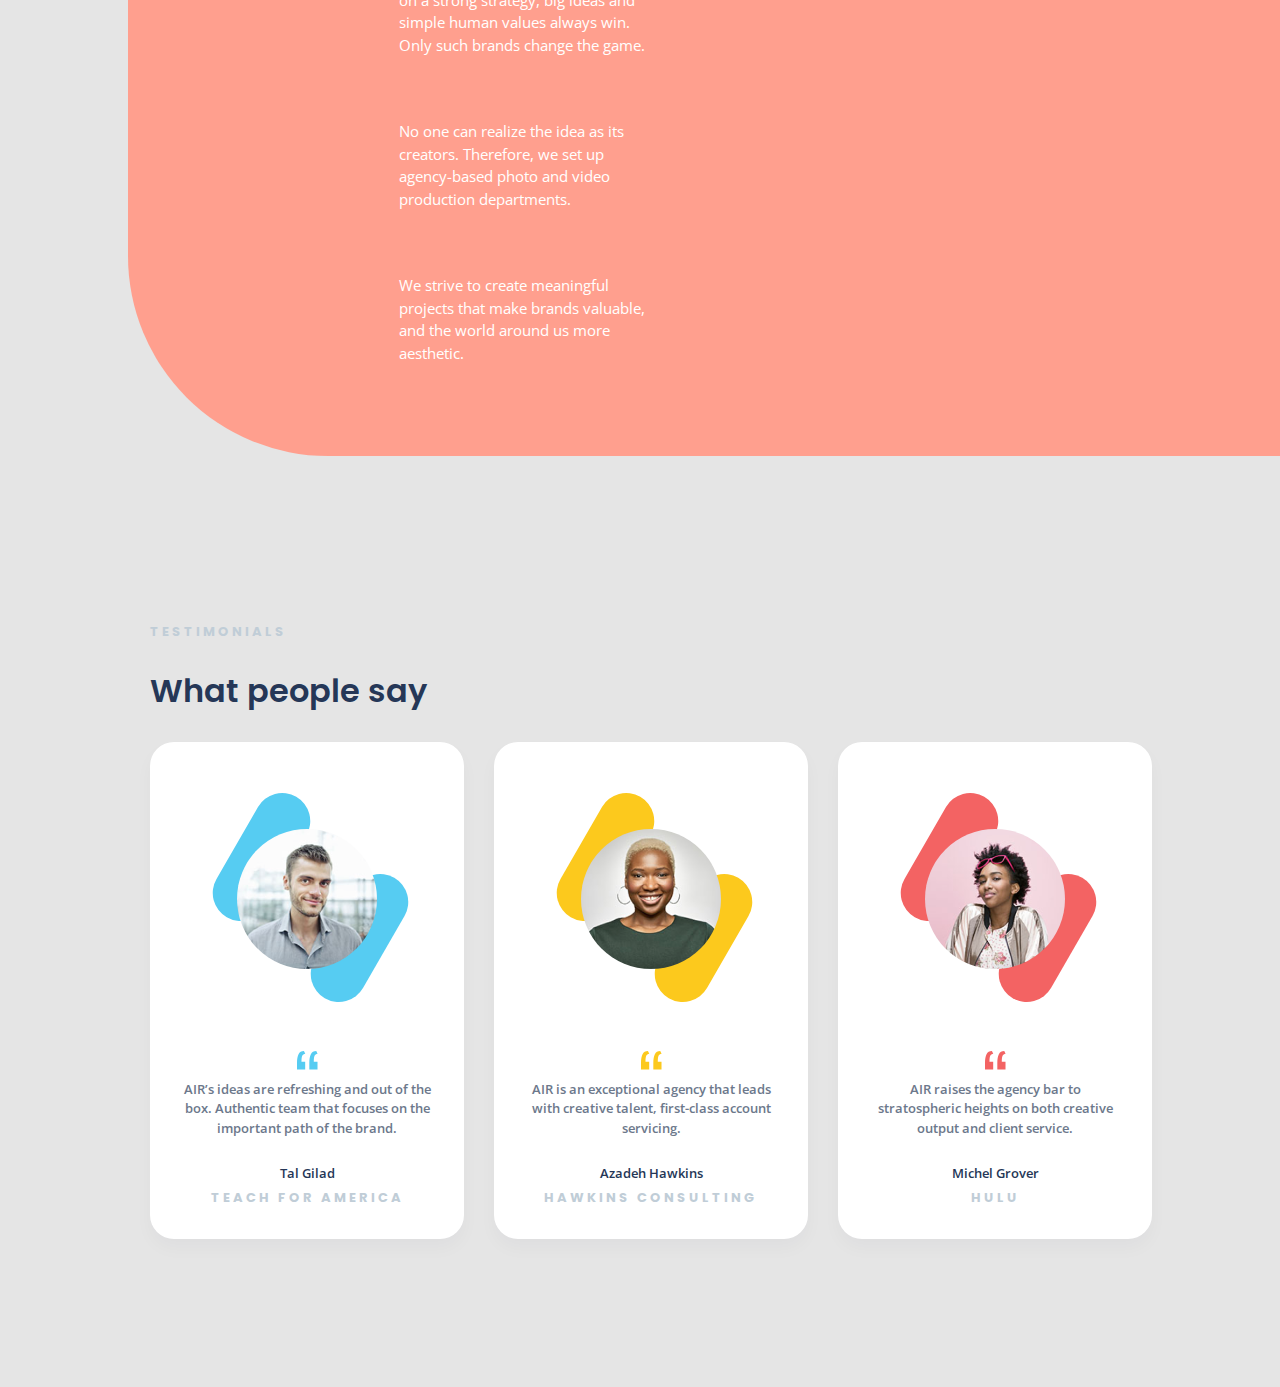
==== commit e07ebde5: "Updates" ====
--- a/index.html
+++ b/index.html
@@ -168,8 +168,63 @@
           </div>
         </div>
       </section>
-      <section class="main__approach approach"></section>
-      <section id="testimonials" class="testimonials"></section>
+      <section class="main__approach approach">
+        <div class="approach__container">
+          <div class="approach__info info">
+            <h4 class="info__subtitle">Approach</h4>
+            <h2 class="test info__heading">We strive to create meaningful projects</h2>
+            <ul class="info__list list">
+              <li class="list__approach-item approach-item--1">We are sure that the brands built on a strong strategy, big ideas and simple human values always win. Only such brands change the game.</li>
+              <li  class="list__approach-item approach-item--2"> No one can realize the idea as its creators. Therefore, we set up agency-based photo and video production departments.</li>
+              <li  class="list__approach-item approach-item--3">We strive to create meaningful projects that make brands valuable, and the world around us more aesthetic.</li>
+            </ul>
+          </div>
+          <div class="approach__slide slide"></div>
+        </div>
+      </section>
+      <section id="testimonials" class="main__testimonials testimonials">
+        <div class="testimonials__container">
+          <div class="testimonials__info">
+            <h4 class="testimonials__subtitle">Testimonials</h4>
+            <h2 class="testimonials__heading">What people say</h2>
+          </div>
+          <div class="testimonials__base base">
+            <div class="base__person person person__theme--blue">
+              <div class="person__avatar">
+                <img class="person__photo" src="./images/testimonials/testimonial-photo3.png" alt="photo of Tal Gilad">
+              </div>
+              <svg width="21" height="19" viewBox="0 0 21 19" fill="none" xmlns="http://www.w3.org/2000/svg">
+                <path class="quotes" d="M0 18.48C0 17.36 0 16.24 0 15.12C0 13.9533 0 12.81 0 11.69C0 8.09667 0.513333 5.27334 1.54 3.22C2.56667 1.16667 4.36333 0.0933349 6.93 0L8.26 2.73C6.81333 2.87 5.81 3.57 5.25 4.83C4.73667 6.04333 4.48 7.98 4.48 10.64H8.19V18.48H0ZM12.32 18.48C12.32 17.36 12.32 16.24 12.32 15.12C12.32 13.9533 12.32 12.81 12.32 11.69C12.32 8.09667 12.8333 5.27334 13.86 3.22C14.8867 1.16667 16.6833 0.0933349 19.25 0L20.58 2.73C19.1333 2.87 18.13 3.57 17.57 4.83C17.0567 6.04333 16.8 7.98 16.8 10.64H20.51V18.48H12.32Z" fill="#56CCF2"/>
+              </svg>
+              <p class="person__review">AIR’s ideas are refreshing and out of the box. Authentic team that focuses on the important path of the brand.</p>
+              <p class="person__name">Tal Gilad</p>
+              <h4 class="person__company">Teach for America</h4>
+            </div>
+            <div class="base__person person person__theme--orange">
+              <div class="person__avatar">
+                <img class="person__photo" src="./images/testimonials/testimonial-photo2.png" alt="photo of Azadeh Hawkins">
+              </div>
+              <svg width="21" height="19" viewBox="0 0 21 19" fill="none" xmlns="http://www.w3.org/2000/svg">
+                <path class="quotes" d="M0 18.48C0 17.36 0 16.24 0 15.12C0 13.9533 0 12.81 0 11.69C0 8.09667 0.513333 5.27334 1.54 3.22C2.56667 1.16667 4.36333 0.0933349 6.93 0L8.26 2.73C6.81333 2.87 5.81 3.57 5.25 4.83C4.73667 6.04333 4.48 7.98 4.48 10.64H8.19V18.48H0ZM12.32 18.48C12.32 17.36 12.32 16.24 12.32 15.12C12.32 13.9533 12.32 12.81 12.32 11.69C12.32 8.09667 12.8333 5.27334 13.86 3.22C14.8867 1.16667 16.6833 0.0933349 19.25 0L20.58 2.73C19.1333 2.87 18.13 3.57 17.57 4.83C17.0567 6.04333 16.8 7.98 16.8 10.64H20.51V18.48H12.32Z" fill="#56CCF2"/>
+              </svg>
+              <p class="person__review">AIR is an exceptional agency that leads with creative talent, first-class account servicing.</p>
+              <p class="person__name">Azadeh Hawkins</p>
+              <h4 class="person__company">Hawkins Consulting</h4>
+            </div>
+            <div class="base__person person person__theme--purple">
+              <div class="person__avatar">
+                <img class="person__photo" src="./images/testimonials/testimonial-photo1.png" alt="photo of Michel Grover">
+              </div>
+              <svg width="21" height="19" viewBox="0 0 21 19" fill="none" xmlns="http://www.w3.org/2000/svg">
+                <path class="quotes" d="M0 18.48C0 17.36 0 16.24 0 15.12C0 13.9533 0 12.81 0 11.69C0 8.09667 0.513333 5.27334 1.54 3.22C2.56667 1.16667 4.36333 0.0933349 6.93 0L8.26 2.73C6.81333 2.87 5.81 3.57 5.25 4.83C4.73667 6.04333 4.48 7.98 4.48 10.64H8.19V18.48H0ZM12.32 18.48C12.32 17.36 12.32 16.24 12.32 15.12C12.32 13.9533 12.32 12.81 12.32 11.69C12.32 8.09667 12.8333 5.27334 13.86 3.22C14.8867 1.16667 16.6833 0.0933349 19.25 0L20.58 2.73C19.1333 2.87 18.13 3.57 17.57 4.83C17.0567 6.04333 16.8 7.98 16.8 10.64H20.51V18.48H12.32Z" fill="#56CCF2"/>
+              </svg>
+              <p class="person__review">AIR raises the agency bar to stratospheric heights on both creative output and client service.</p>
+              <p class="person__name">Michel Grover</p>
+              <h4 class="person__company">Hulu</h4>
+            </div>
+          </div>
+        </div>
+      </section>
       <section id="vision" class="vision"></section>
     </main>
     <script type="text/javascript" src="scripts/main.js"></script>
--- a/styles/main.css
+++ b/styles/main.css
@@ -68,10 +68,15 @@
 ul {
   list-style-type: none; }
 
-.about__heading, .process__heading {
+.about__heading, .process__heading, .approach .info__heading, .testimonials__heading {
   font-weight: 600;
   font-size: 32px;
   color: #253757; }
+
+.process__subtitle, .approach .info__subtitle, .testimonials__subtitle, .testimonials .person__company {
+  line-height: 19px;
+  letter-spacing: 3px;
+  text-transform: uppercase; }
 
 .services .card__text, .process__text {
   font-family: "Open Sans", sans-serif;
@@ -102,10 +107,15 @@
   -webkit-transition-duration: 0.3s;
           transition-duration: 0.3s; }
 
-.about__heading, .process__heading {
+.about__heading, .process__heading, .approach .info__heading, .testimonials__heading {
   font-weight: 600;
   font-size: 32px;
   color: #253757; }
+
+.process__subtitle, .approach .info__subtitle, .testimonials__subtitle, .testimonials .person__company {
+  line-height: 19px;
+  letter-spacing: 3px;
+  text-transform: uppercase; }
 
 .services .card__text, .process__text {
   font-family: "Open Sans", sans-serif;
@@ -232,7 +242,6 @@
           transform: rotate(90deg); }
 
 .header {
-  min-width: 320px;
   position: relative;
   background: #008aff;
   border-radius: 0 0 0 200px;
@@ -321,7 +330,8 @@
       bottom: -8px;
       left: 0;
       -webkit-transition: width 0.3s;
-      transition: width 0.3s; }
+      transition: width 0.3s;
+      letter-spacing: normal; }
     .header .nav__link:hover:after {
       width: 100%; }
   .header__info {
@@ -484,10 +494,15 @@
           background-color: #ff9c8e;
           cursor: pointer; }
 
-.about__heading, .process__heading {
+.about__heading, .process__heading, .approach .info__heading, .testimonials__heading {
   font-weight: 600;
   font-size: 32px;
   color: #253757; }
+
+.process__subtitle, .approach .info__subtitle, .testimonials__subtitle, .testimonials .person__company {
+  line-height: 19px;
+  letter-spacing: 3px;
+  text-transform: uppercase; }
 
 .services .card__text, .process__text {
   font-family: "Open Sans", sans-serif;
@@ -518,10 +533,15 @@
   -webkit-transition-duration: 0.3s;
           transition-duration: 0.3s; }
 
-.about__heading, .process__heading {
+.about__heading, .process__heading, .approach .info__heading, .testimonials__heading {
   font-weight: 600;
   font-size: 32px;
   color: #253757; }
+
+.process__subtitle, .approach .info__subtitle, .testimonials__subtitle, .testimonials .person__company {
+  line-height: 19px;
+  letter-spacing: 3px;
+  text-transform: uppercase; }
 
 .services .card__text, .process__text {
   font-family: "Open Sans", sans-serif;
@@ -647,10 +667,15 @@
   -webkit-transform: rotate(90deg);
           transform: rotate(90deg); }
 
-.about__heading, .process__heading {
+.about__heading, .process__heading, .approach .info__heading, .testimonials__heading {
   font-weight: 600;
   font-size: 32px;
   color: #253757; }
+
+.process__subtitle, .approach .info__subtitle, .testimonials__subtitle, .testimonials .person__company {
+  line-height: 19px;
+  letter-spacing: 3px;
+  text-transform: uppercase; }
 
 .services .card__text, .process__text {
   font-family: "Open Sans", sans-serif;
@@ -683,6 +708,9 @@
 
 .about {
   padding: 148px 0; }
+  @media screen and (max-width: 1099px) {
+    .about {
+      padding: 50px 0; } }
   .about__info {
     display: -webkit-box;
     display: -ms-flexbox;
@@ -694,9 +722,12 @@
     margin: auto;
     width: 50%;
     max-width: 1400px; }
+    @media screen and (max-width: 1099px) {
+      .about__info {
+        width: 90%; } }
   .about__heading {
     line-height: 1.5;
-    margin-bottom: 16px; }
+    margin: 0 0 16px; }
   .about__text {
     font-family: "Open Sans", sans-serif;
     font-weight: 600;
@@ -704,11 +735,19 @@
     line-height: 1.5;
     color: #6c788b;
     margin: 0; }
-
-.about__heading, .process__heading {
+    @media screen and (max-width: 559px) {
+      .about__text {
+        font-size: 16px; } }
+
+.about__heading, .process__heading, .approach .info__heading, .testimonials__heading {
   font-weight: 600;
   font-size: 32px;
   color: #253757; }
+
+.process__subtitle, .approach .info__subtitle, .testimonials__subtitle, .testimonials .person__company {
+  line-height: 19px;
+  letter-spacing: 3px;
+  text-transform: uppercase; }
 
 .services .card__text, .process__text {
   font-family: "Open Sans", sans-serif;
@@ -742,6 +781,12 @@
 .services {
   background-color: #fff;
   padding: 128px 150px; }
+  @media screen and (max-width: 1099px) {
+    .services {
+      padding: 50px; } }
+  @media screen and (max-width: 939px) {
+    .services {
+      padding: 50px 0; } }
   .services__container {
     max-width: 1400px;
     margin: 0 auto; }
@@ -752,6 +797,9 @@
     color: #253757;
     text-align: center;
     margin: 0; }
+    @media screen and (max-width: 559px) {
+      .services__heading {
+        font-size: 42px; } }
   .services__cards {
     display: grid;
     grid-template-columns: repeat(3, 264px);
@@ -759,6 +807,10 @@
         -ms-flex-pack: justify;
             justify-content: space-between;
     margin: 64px auto 0; }
+    @media screen and (max-width: 939px) {
+      .services__cards {
+        grid-template-columns: 1fr;
+        row-gap: 48px; } }
   .services .card {
     display: -webkit-box;
     display: -ms-flexbox;
@@ -778,20 +830,40 @@
       transition: -webkit-transform 0.5s;
       transition: transform 0.5s;
       transition: transform 0.5s, -webkit-transform 0.5s; }
+      @media screen and (max-width: 939px) {
+        .services .card__img {
+          width: 50%;
+          height: auto; } }
       .services .card__img:hover {
-        -webkit-transform: scale(1.2);
-                transform: scale(1.2); }
+        -webkit-transform: scale(1.1);
+                transform: scale(1.1); }
+        @media screen and (max-width: 939px) {
+          .services .card__img:hover {
+            -webkit-transform: scale(1);
+                    transform: scale(1); } }
     .services .card__heading {
       font-weight: 600;
       font-size: 20px;
       line-height: 140%;
       color: #253757;
       margin: 40px 0 16px; }
-
-.about__heading, .process__heading {
+      @media screen and (max-width: 939px) {
+        .services .card__heading {
+          margin: 24px 0; } }
+    @media screen and (max-width: 939px) {
+      .services .card__text {
+        margin: 0;
+        width: 90%; } }
+
+.about__heading, .process__heading, .approach .info__heading, .testimonials__heading {
   font-weight: 600;
   font-size: 32px;
   color: #253757; }
+
+.process__subtitle, .approach .info__subtitle, .testimonials__subtitle, .testimonials .person__company {
+  line-height: 19px;
+  letter-spacing: 3px;
+  text-transform: uppercase; }
 
 .services .card__text, .process__text {
   font-family: "Open Sans", sans-serif;
@@ -823,17 +895,21 @@
           transition-duration: 0.3s; }
 
 .process {
-  padding: 250px 150px; }
+  padding: 200px 150px; }
+  @media screen and (max-width: 1099px) {
+    .process {
+      padding: 18px; } }
   .process__container {
     max-width: 1400px;
     margin: 0 auto;
     position: relative; }
   .process__info {
     width: 30%; }
+    @media screen and (max-width: 1099px) {
+      .process__info {
+        width: 100%;
+        text-align: center; } }
   .process__subtitle {
-    line-height: 19px;
-    letter-spacing: 3px;
-    text-transform: uppercase;
     color: #c0cdd7; }
   .process__heading {
     line-height: 1.3;
@@ -845,18 +921,33 @@
     right: 0;
     top: 0;
     display: grid;
-    grid-template-columns: repeat(2, 1fr);
+    grid-template-columns: repeat(2, 264px);
     grid-gap: 30px;
     font-weight: 600;
     font-size: 13px;
-    line-height: 1.5; }
+    line-height: 1.5;
+    z-index: 2; }
     .process .board__item:nth-child(even) {
       -webkit-transform: translateY(-50%);
               transform: translateY(-50%); }
+      @media screen and (max-width: 1099px) {
+        .process .board__item:nth-child(even) {
+          -webkit-transform: translateY(0);
+                  transform: translateY(0); } }
+    @media screen and (max-width: 1099px) {
+      .process .board {
+        position: relative;
+        -webkit-box-pack: center;
+            -ms-flex-pack: center;
+                justify-content: center;
+        line-height: 1.5;
+        margin-top: 50px; } }
+  @media screen and (max-width: 1099px) and (max-width: 619px) {
+    .process .board {
+      grid-template-columns: 264px; } }
   .process .item {
     padding: 32px;
-    width: 249px;
-    height: 249px;
+    height: 264px;
     background: #fff;
     -webkit-box-shadow: 0 9px 18px rgba(37, 41, 49, 0.03);
             box-shadow: 0 9px 18px rgba(37, 41, 49, 0.03);
@@ -951,6 +1042,315 @@
 .item__theme--purple .item__link:hover {
   color: #f36363; }
 
+.about__heading, .process__heading, .approach .info__heading, .testimonials__heading {
+  font-weight: 600;
+  font-size: 32px;
+  color: #253757; }
+
+.process__subtitle, .approach .info__subtitle, .testimonials__subtitle, .testimonials .person__company {
+  line-height: 19px;
+  letter-spacing: 3px;
+  text-transform: uppercase; }
+
+.services .card__text, .process__text {
+  font-family: "Open Sans", sans-serif;
+  font-weight: normal;
+  font-size: 14px;
+  line-height: 1.5;
+  color: #6c788b; }
+
+.header .slider .button__left, .header .slider .button__right {
+  width: 32px;
+  height: 32px;
+  background-repeat: no-repeat;
+  background-position: 50%;
+  border-radius: 50%;
+  background-color: #fff;
+  border: none;
+  outline: none;
+  -webkit-transition: background-color 0.5s;
+  transition: background-color 0.5s; }
+
+.toggle__span::before, .toggle__span::after {
+  display: block;
+  position: absolute;
+  width: 100%;
+  height: 4px;
+  background-color: #fff;
+  border-radius: 5px;
+  -webkit-transition-duration: 0.3s;
+          transition-duration: 0.3s; }
+
+.approach__container {
+  margin: 0 auto 0 10%;
+  background-color: #ff9f8e;
+  border-radius: 200px 0 0 200px;
+  position: relative; }
+  @media screen and (max-width: 939px) {
+    .approach__container {
+      margin: 0 auto;
+      border-radius: 25px 0 0 25px; } }
+
+.approach .info {
+  width: 30%;
+  padding: 8% 15%; }
+  @media screen and (max-width: 1099px) {
+    .approach .info {
+      width: 50%; } }
+  @media screen and (max-width: 939px) {
+    .approach .info {
+      padding: 8%;
+      width: 80%; } }
+  .approach .info__subtitle {
+    color: #fff; }
+  .approach .info__heading {
+    line-height: 1.5;
+    color: #fff;
+    margin: 16px 0 32px; }
+
+.approach .list__approach-item {
+  font-family: "Open Sans", sans-serif;
+  font-weight: normal;
+  font-size: 15px;
+  line-height: 1.5;
+  color: #fff;
+  display: grid;
+  grid-template-columns: 64px 1fr;
+  grid-gap: 34px;
+  margin-bottom: 64px;
+  -webkit-box-align: center;
+      -ms-flex-align: center;
+          align-items: center; }
+  @media screen and (max-width: 1099px) {
+    .approach .list__approach-item {
+      margin-bottom: 32px; } }
+  .approach .list__approach-item::before {
+    content: "";
+    display: block;
+    width: 64px;
+    height: 64px; }
+
+.approach .list .approach-item--1::before {
+  content: "";
+  background-image: url(../images/features/features-item-icon-1.svg); }
+
+.approach .list .approach-item--2::before {
+  content: "";
+  background-image: url(../images/features/features-item-icon-2.svg); }
+
+.approach .list .approach-item--3 {
+  margin-bottom: 0; }
+  .approach .list .approach-item--3::before {
+    content: "";
+    background-image: url(../images/features/features-item-icon-3.svg); }
+
+.approach .slide {
+  background-image: url(../images/features/features-bg.jpg);
+  background-position: center;
+  background-repeat: no-repeat;
+  background-size: cover;
+  border-radius: 200px 0 0;
+  height: 70%;
+  width: 45%;
+  position: absolute;
+  right: 0;
+  bottom: 0; }
+  @media screen and (max-width: 1099px) {
+    .approach .slide {
+      position: relative;
+      height: 250px;
+      width: 100%;
+      border-radius: 0 0 0 200px; } }
+  @media screen and (max-width: 939px) {
+    .approach .slide {
+      border-radius: 0 0 0 25px; } }
+
+@media screen and (max-width: 559px) {
+  .test.info__heading {
+    font-size: 24px; } }
+
+.about__heading, .process__heading, .approach .info__heading, .testimonials__heading {
+  font-weight: 600;
+  font-size: 32px;
+  color: #253757; }
+
+.process__subtitle, .approach .info__subtitle, .testimonials__subtitle, .testimonials .person__company {
+  line-height: 19px;
+  letter-spacing: 3px;
+  text-transform: uppercase; }
+
+.services .card__text, .process__text {
+  font-family: "Open Sans", sans-serif;
+  font-weight: normal;
+  font-size: 14px;
+  line-height: 1.5;
+  color: #6c788b; }
+
+.header .slider .button__left, .header .slider .button__right {
+  width: 32px;
+  height: 32px;
+  background-repeat: no-repeat;
+  background-position: 50%;
+  border-radius: 50%;
+  background-color: #fff;
+  border: none;
+  outline: none;
+  -webkit-transition: background-color 0.5s;
+  transition: background-color 0.5s; }
+
+.toggle__span::before, .toggle__span::after {
+  display: block;
+  position: absolute;
+  width: 100%;
+  height: 4px;
+  background-color: #fff;
+  border-radius: 5px;
+  -webkit-transition-duration: 0.3s;
+          transition-duration: 0.3s; }
+
+.testimonials {
+  padding: 148px 150px; }
+  @media screen and (max-width: 1179px) {
+    .testimonials {
+      padding: 50px; } }
+  .testimonials__container {
+    max-width: 1400px;
+    margin: 0 auto; }
+  .testimonials__subtitle {
+    color: #c0cdd7; }
+  .testimonials__heading {
+    line-height: 1.5; }
+    @media screen and (max-width: 559px) {
+      .testimonials__heading {
+        font-size: 24px; } }
+  .testimonials .base {
+    display: grid;
+    grid-template-columns: repeat(3, 314px);
+    -webkit-box-pack: justify;
+        -ms-flex-pack: justify;
+            justify-content: space-between;
+    grid-gap: 30px; }
+    @media screen and (max-width: 939px) {
+      .testimonials .base {
+        grid-template-columns: repeat(1, 70%);
+        grid-row-gap: 30px;
+        -webkit-box-pack: center;
+            -ms-flex-pack: center;
+                justify-content: center; } }
+    @media screen and (max-width: 559px) {
+      .testimonials .base {
+        grid-template-columns: repeat(1, 314px); } }
+  .testimonials .person {
+    display: -webkit-box;
+    display: -ms-flexbox;
+    display: flex;
+    -webkit-box-orient: vertical;
+    -webkit-box-direction: normal;
+        -ms-flex-direction: column;
+            flex-direction: column;
+    -webkit-box-align: center;
+        -ms-flex-align: center;
+            align-items: center;
+    background-color: #fff;
+    -webkit-box-shadow: 0 9px 18px rgba(37, 41, 49, 0.03);
+            box-shadow: 0 9px 18px rgba(37, 41, 49, 0.03);
+    border-radius: 24px;
+    padding: 87px 32px 32px; }
+    .testimonials .person__avatar {
+      position: relative;
+      width: 140px;
+      height: 140px;
+      margin: 0 auto 82px; }
+      .testimonials .person__avatar::before {
+        content: "";
+        position: absolute;
+        top: 0;
+        left: -32%;
+        width: 139px;
+        height: 56px;
+        border-radius: 500px;
+        -webkit-transform: rotate(-60deg);
+                transform: rotate(-60deg); }
+      .testimonials .person__avatar::after {
+        content: "";
+        position: absolute;
+        top: 58%;
+        left: 38%;
+        width: 139px;
+        height: 56px;
+        border-radius: 500px;
+        -webkit-transform: rotate(-60deg);
+                transform: rotate(-60deg); }
+    .testimonials .person__photo {
+      position: relative;
+      width: 100%;
+      height: 100%;
+      -o-object-fit: cover;
+         object-fit: cover;
+      border-radius: 50%;
+      z-index: 2;
+      -webkit-transition: -webkit-transform 0.3s ease-in-out;
+      transition: -webkit-transform 0.3s ease-in-out;
+      transition: transform 0.3s ease-in-out;
+      transition: transform 0.3s ease-in-out, -webkit-transform 0.3s ease-in-out; }
+      .testimonials .person__photo:hover {
+        -webkit-transform: scale(1.2);
+                transform: scale(1.2); }
+    .testimonials .person__review {
+      font-family: "Open Sans", sans-serif;
+      font-weight: 600;
+      font-size: 13px;
+      line-height: 1.5;
+      text-align: center;
+      color: #6c788b;
+      margin: 10px 0; }
+    .testimonials .person__name {
+      font-family: "Open Sans", sans-serif;
+      font-weight: 600;
+      line-height: 1.5;
+      text-align: center;
+      color: #253757;
+      margin: 16px 0 4px; }
+    .testimonials .person__company {
+      color: #c0cdd7;
+      margin: 0; }
+
+.person__theme--blue .person__avatar::before {
+  background-color: #56ccf2; }
+
+.person__theme--blue .person__avatar::after {
+  background-color: #56ccf2; }
+
+.person__theme--blue .quotes {
+  fill: #56ccf2; }
+
+.person__theme--orange .person__avatar::before {
+  background-color: #fcc91d; }
+
+.person__theme--orange .person__avatar::after {
+  background-color: #fcc91d; }
+
+.person__theme--orange .quotes {
+  fill: #fcc91d; }
+
+.person__theme--green .person__avatar::before {
+  background-color: #15d850; }
+
+.person__theme--green .person__avatar::after {
+  background-color: #15d850; }
+
+.person__theme--green .quotes {
+  fill: #15d850; }
+
+.person__theme--purple .person__avatar::before {
+  background-color: #f36363; }
+
+.person__theme--purple .person__avatar::after {
+  background-color: #f36363; }
+
+.person__theme--purple .quotes {
+  fill: #f36363; }
+
 .body {
   background: #eee; }
 
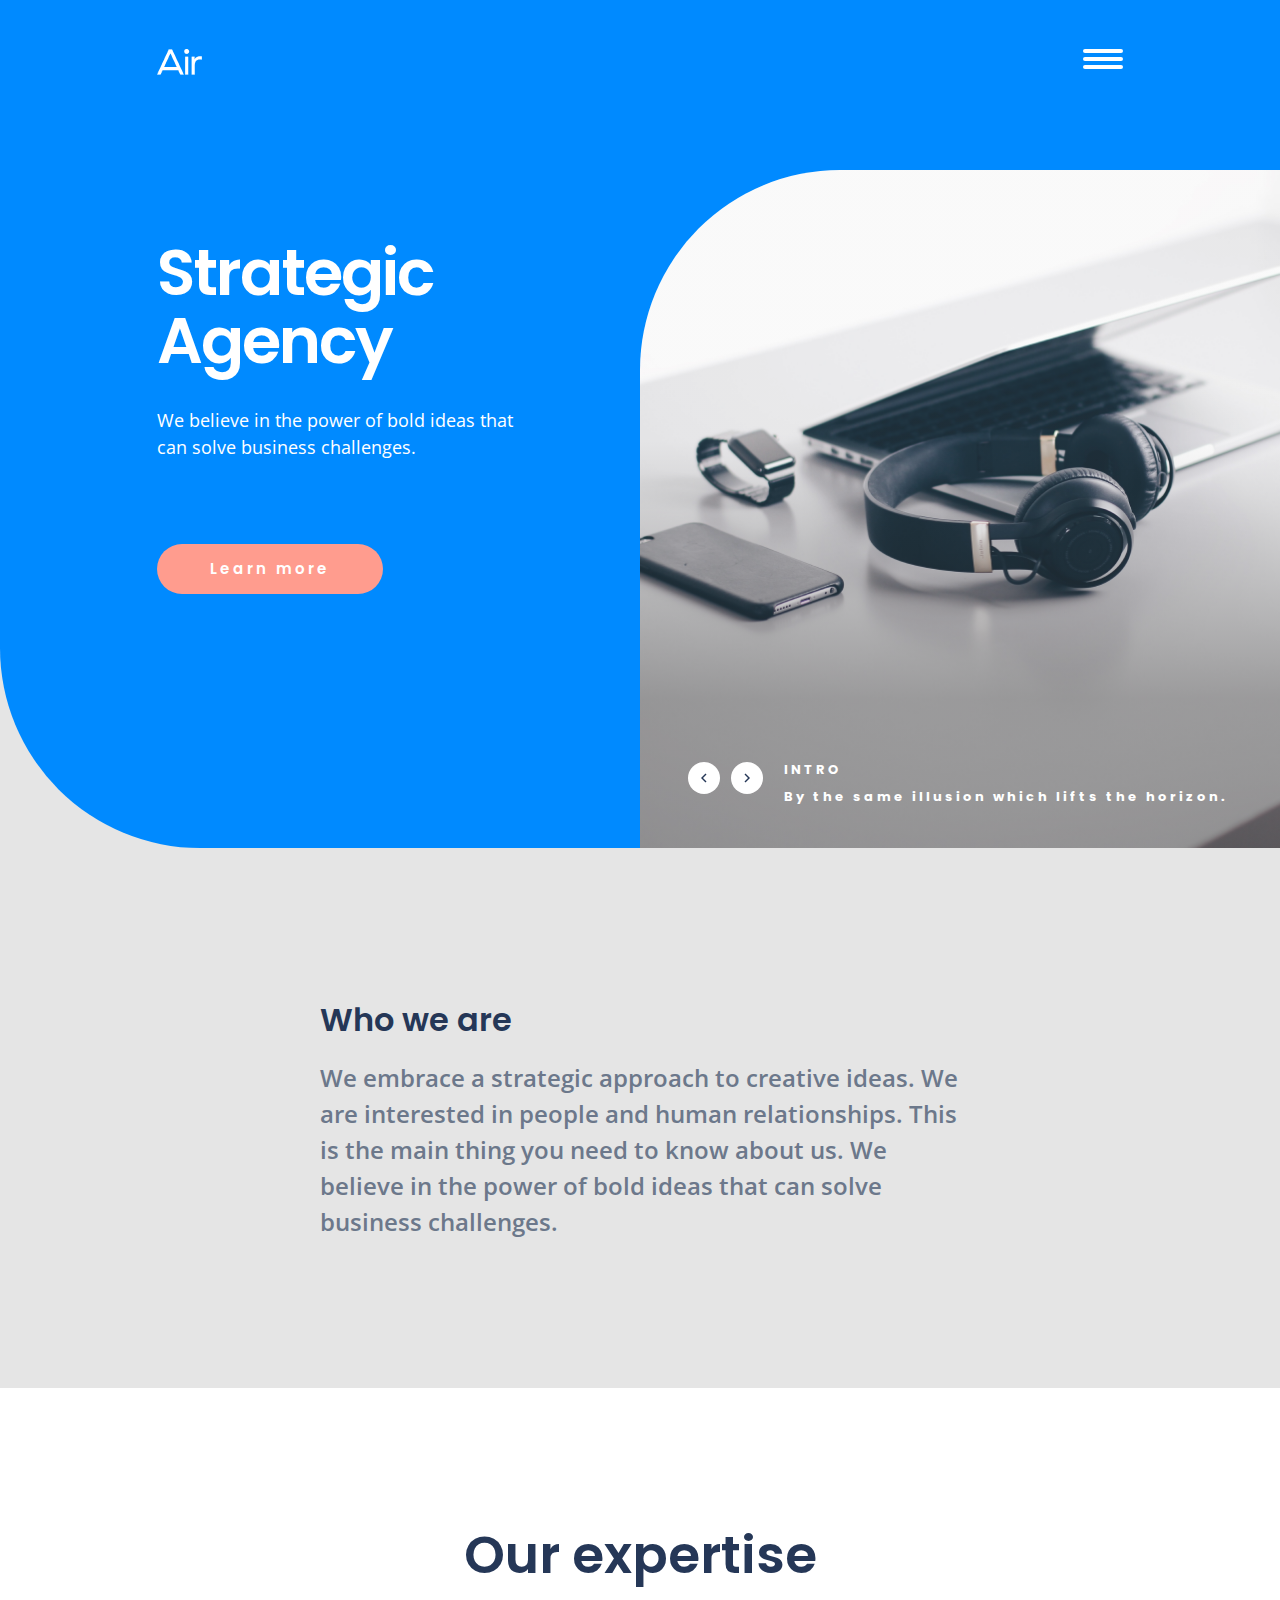
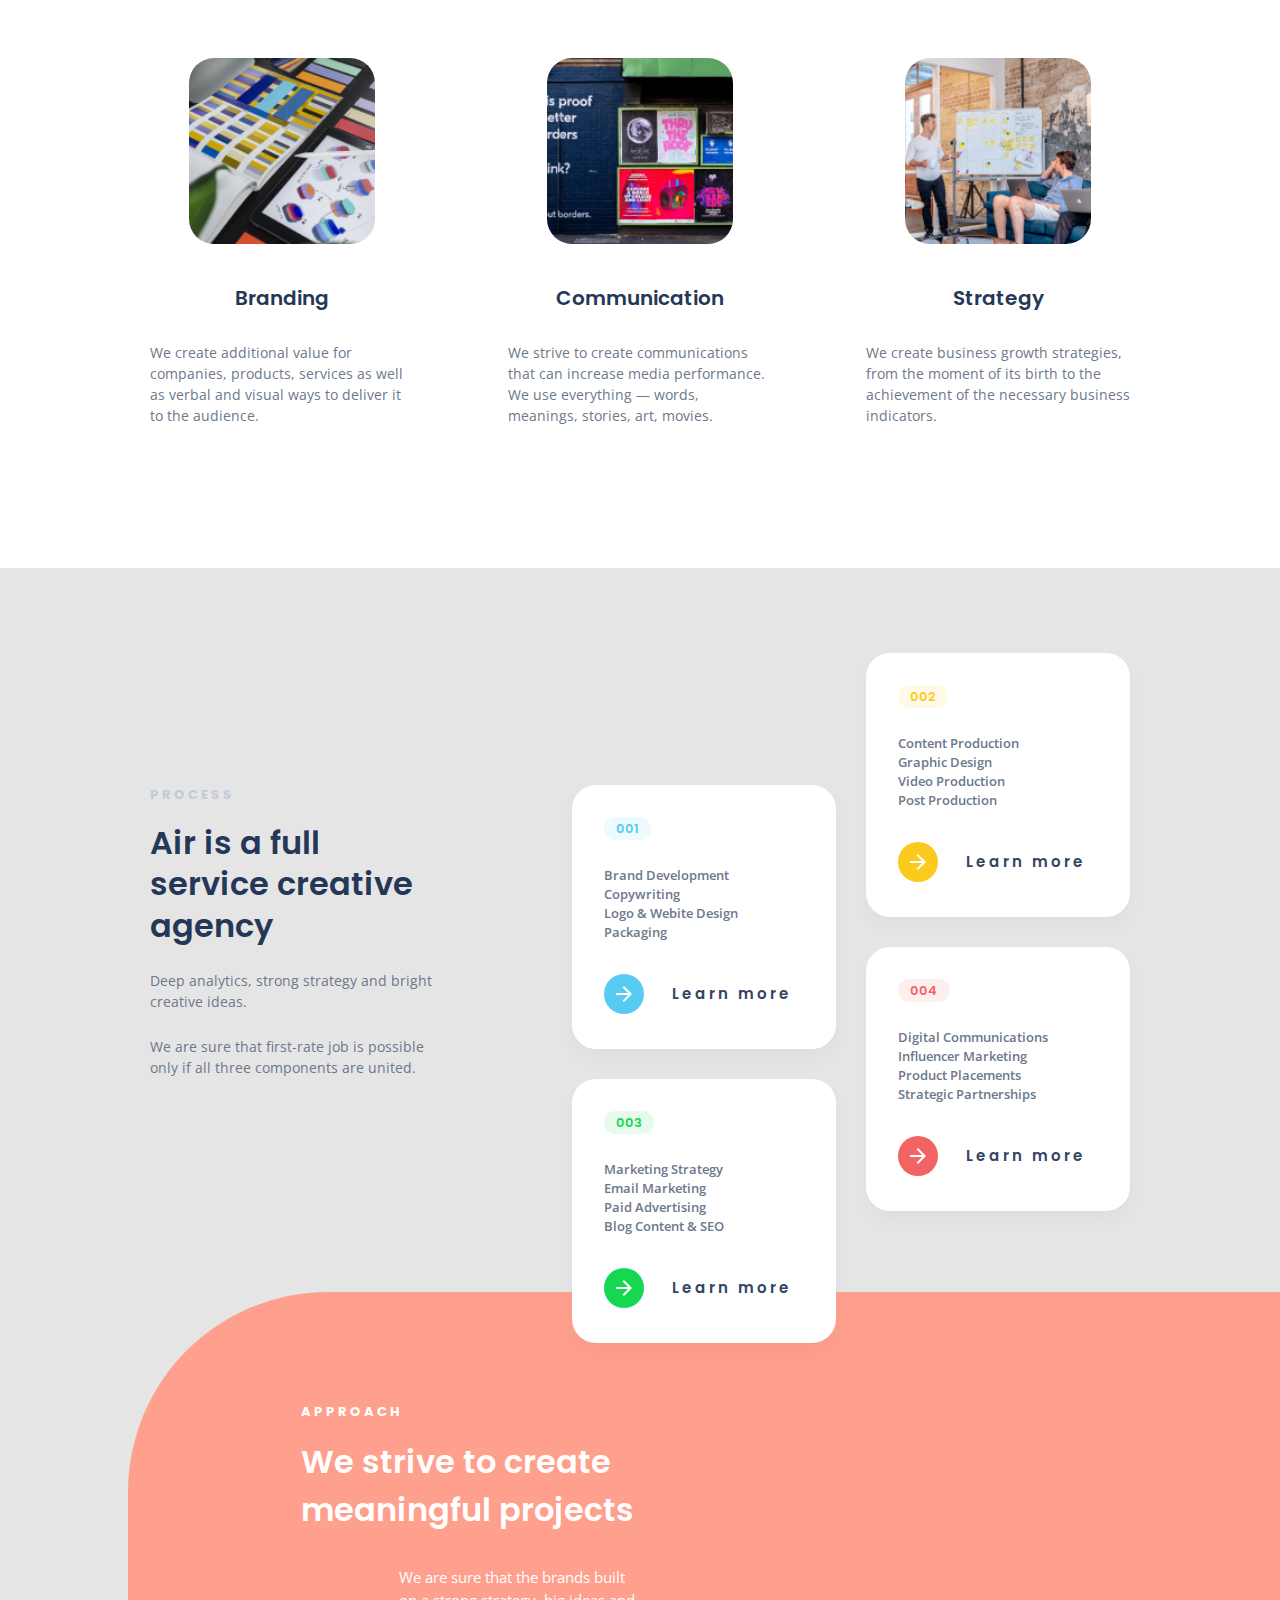
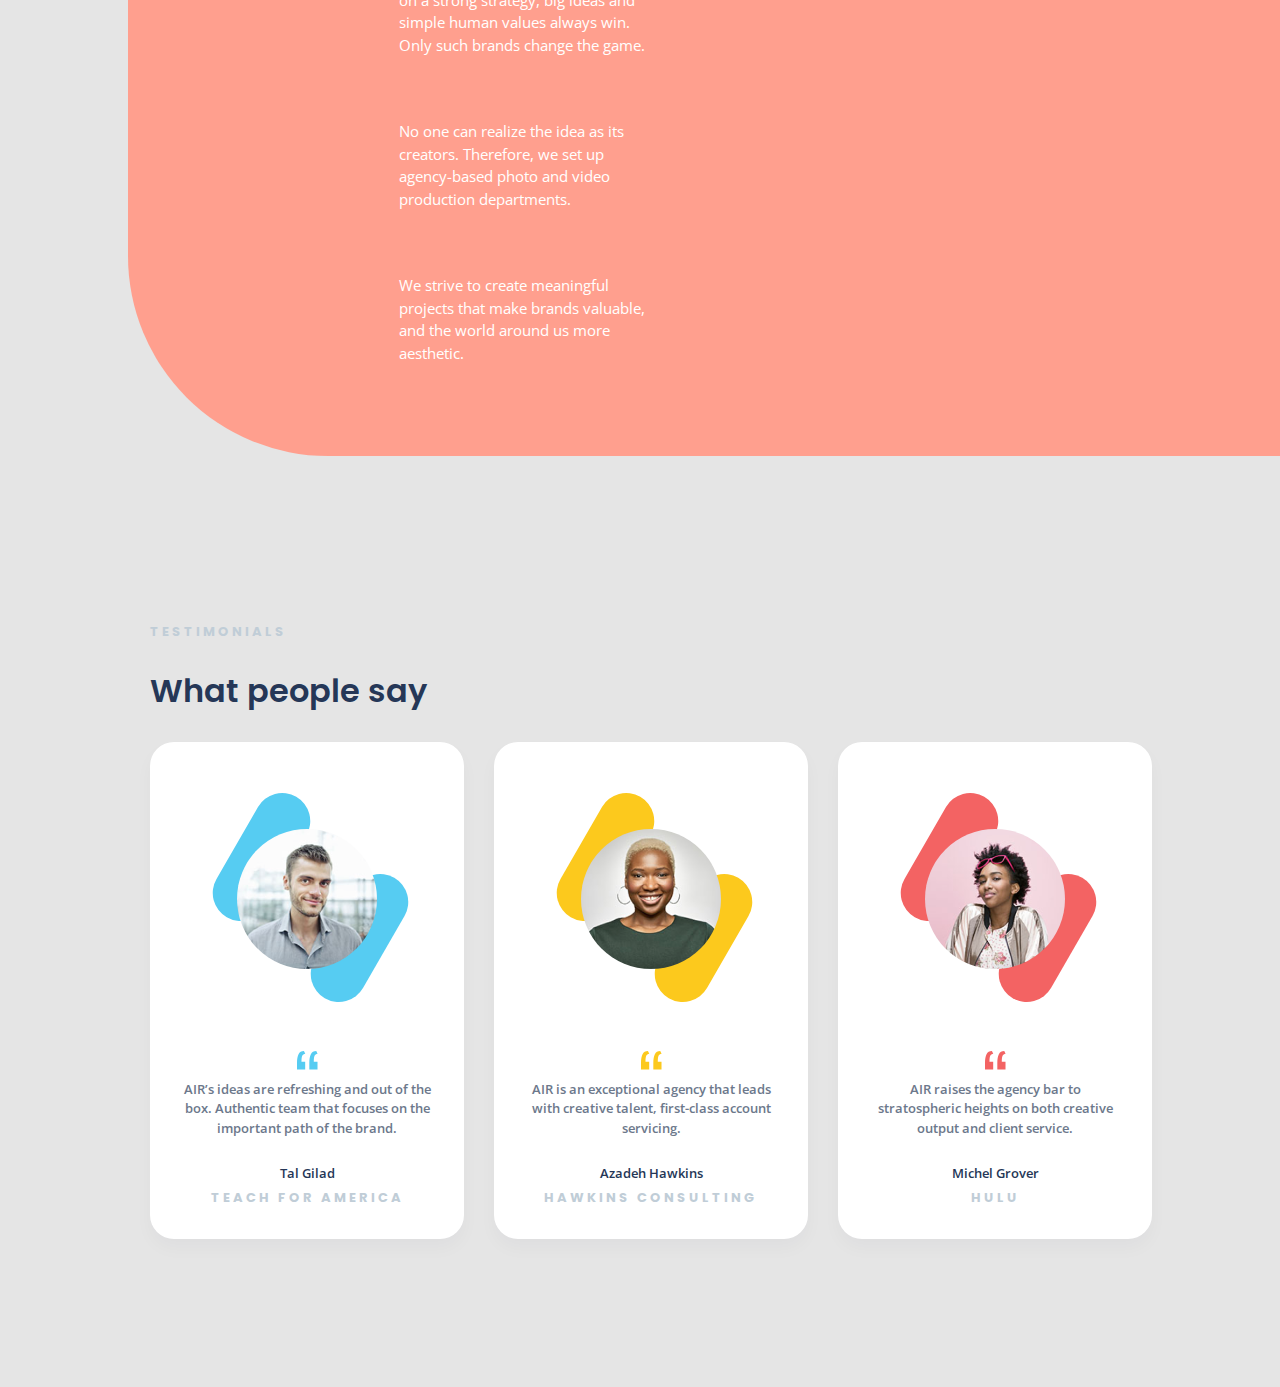
==== commit b0745a80: "Updates" ====
--- a/index.html
+++ b/index.html
@@ -172,7 +172,7 @@
         <div class="approach__container">
           <div class="approach__info info">
             <h4 class="info__subtitle">Approach</h4>
-            <h2 class="test info__heading">We strive to create meaningful projects</h2>
+            <h2 class="info__heading">We strive to create meaningful projects</h2>
             <ul class="info__list list">
               <li class="list__approach-item approach-item--1">We are sure that the brands built on a strong strategy, big ideas and simple human values always win. Only such brands change the game.</li>
               <li  class="list__approach-item approach-item--2"> No one can realize the idea as its creators. Therefore, we set up agency-based photo and video production departments.</li>
--- a/styles/main.css
+++ b/styles/main.css
@@ -68,7 +68,7 @@
 ul {
   list-style-type: none; }
 
-.about__heading, .process__heading, .approach .info__heading, .testimonials__heading {
+.about__heading, .process__heading, .testimonials__heading {
   font-weight: 600;
   font-size: 32px;
   color: #253757; }
@@ -107,7 +107,7 @@
   -webkit-transition-duration: 0.3s;
           transition-duration: 0.3s; }
 
-.about__heading, .process__heading, .approach .info__heading, .testimonials__heading {
+.about__heading, .process__heading, .testimonials__heading {
   font-weight: 600;
   font-size: 32px;
   color: #253757; }
@@ -494,7 +494,7 @@
           background-color: #ff9c8e;
           cursor: pointer; }
 
-.about__heading, .process__heading, .approach .info__heading, .testimonials__heading {
+.about__heading, .process__heading, .testimonials__heading {
   font-weight: 600;
   font-size: 32px;
   color: #253757; }
@@ -533,7 +533,7 @@
   -webkit-transition-duration: 0.3s;
           transition-duration: 0.3s; }
 
-.about__heading, .process__heading, .approach .info__heading, .testimonials__heading {
+.about__heading, .process__heading, .testimonials__heading {
   font-weight: 600;
   font-size: 32px;
   color: #253757; }
@@ -667,7 +667,7 @@
   -webkit-transform: rotate(90deg);
           transform: rotate(90deg); }
 
-.about__heading, .process__heading, .approach .info__heading, .testimonials__heading {
+.about__heading, .process__heading, .testimonials__heading {
   font-weight: 600;
   font-size: 32px;
   color: #253757; }
@@ -739,7 +739,7 @@
       .about__text {
         font-size: 16px; } }
 
-.about__heading, .process__heading, .approach .info__heading, .testimonials__heading {
+.about__heading, .process__heading, .testimonials__heading {
   font-weight: 600;
   font-size: 32px;
   color: #253757; }
@@ -855,7 +855,7 @@
         margin: 0;
         width: 90%; } }
 
-.about__heading, .process__heading, .approach .info__heading, .testimonials__heading {
+.about__heading, .process__heading, .testimonials__heading {
   font-weight: 600;
   font-size: 32px;
   color: #253757; }
@@ -1042,7 +1042,7 @@
 .item__theme--purple .item__link:hover {
   color: #f36363; }
 
-.about__heading, .process__heading, .approach .info__heading, .testimonials__heading {
+.about__heading, .process__heading, .testimonials__heading {
   font-weight: 600;
   font-size: 32px;
   color: #253757; }
@@ -1101,12 +1101,17 @@
     .approach .info {
       padding: 8%;
       width: 80%; } }
-  .approach .info__subtitle {
-    color: #fff; }
   .approach .info__heading {
+    font-weight: 600;
+    font-size: 32px;
     line-height: 1.5;
     color: #fff;
     margin: 16px 0 32px; }
+    @media screen and (max-width: 559px) {
+      .approach .info__heading {
+        font-size: 24px; } }
+  .approach .info__subtitle {
+    color: #fff; }
 
 .approach .list__approach-item {
   font-family: "Open Sans", sans-serif;
@@ -1124,6 +1129,10 @@
   @media screen and (max-width: 1099px) {
     .approach .list__approach-item {
       margin-bottom: 32px; } }
+  @media screen and (max-width: 559px) {
+    .approach .list__approach-item {
+      font-size: 13px;
+      margin-bottom: 16px; } }
   .approach .list__approach-item::before {
     content: "";
     display: block;
@@ -1165,11 +1174,7 @@
     .approach .slide {
       border-radius: 0 0 0 25px; } }
 
-@media screen and (max-width: 559px) {
-  .test.info__heading {
-    font-size: 24px; } }
-
-.about__heading, .process__heading, .approach .info__heading, .testimonials__heading {
+.about__heading, .process__heading, .testimonials__heading {
   font-weight: 600;
   font-size: 32px;
   color: #253757; }
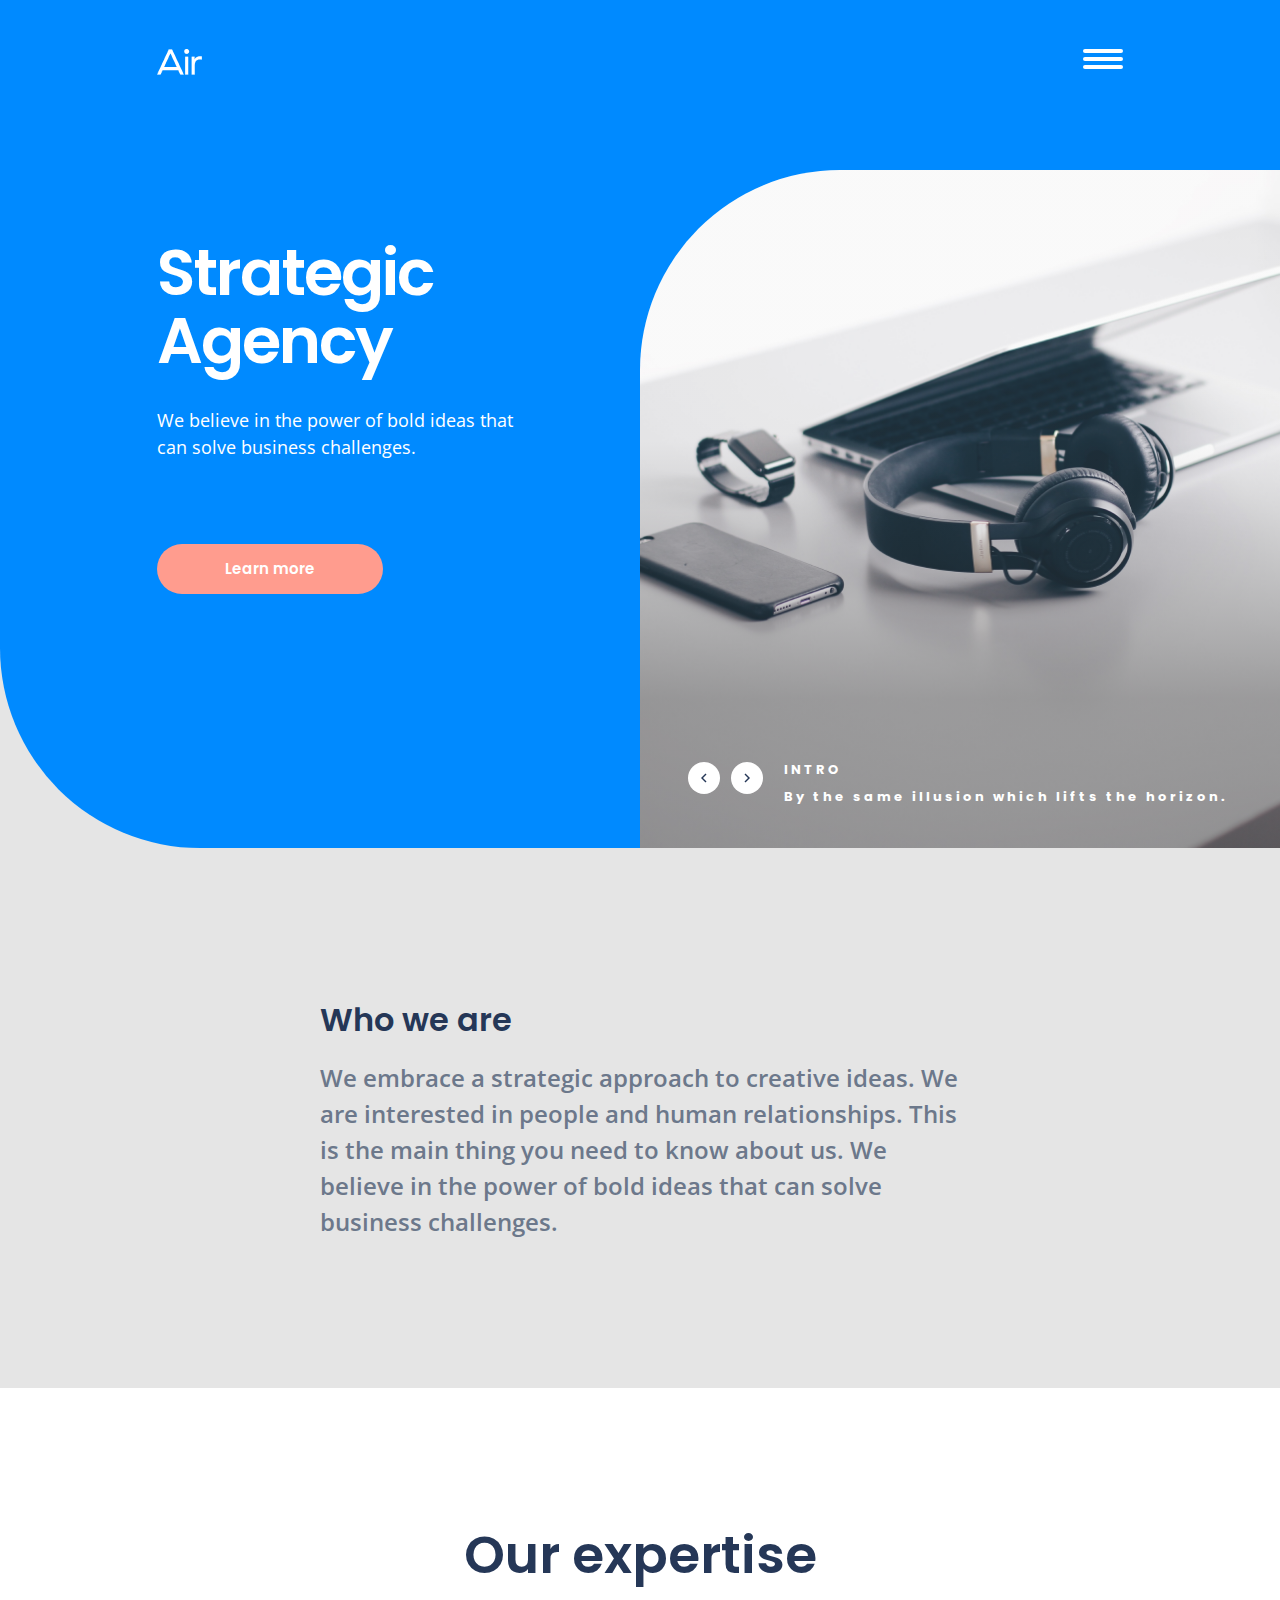
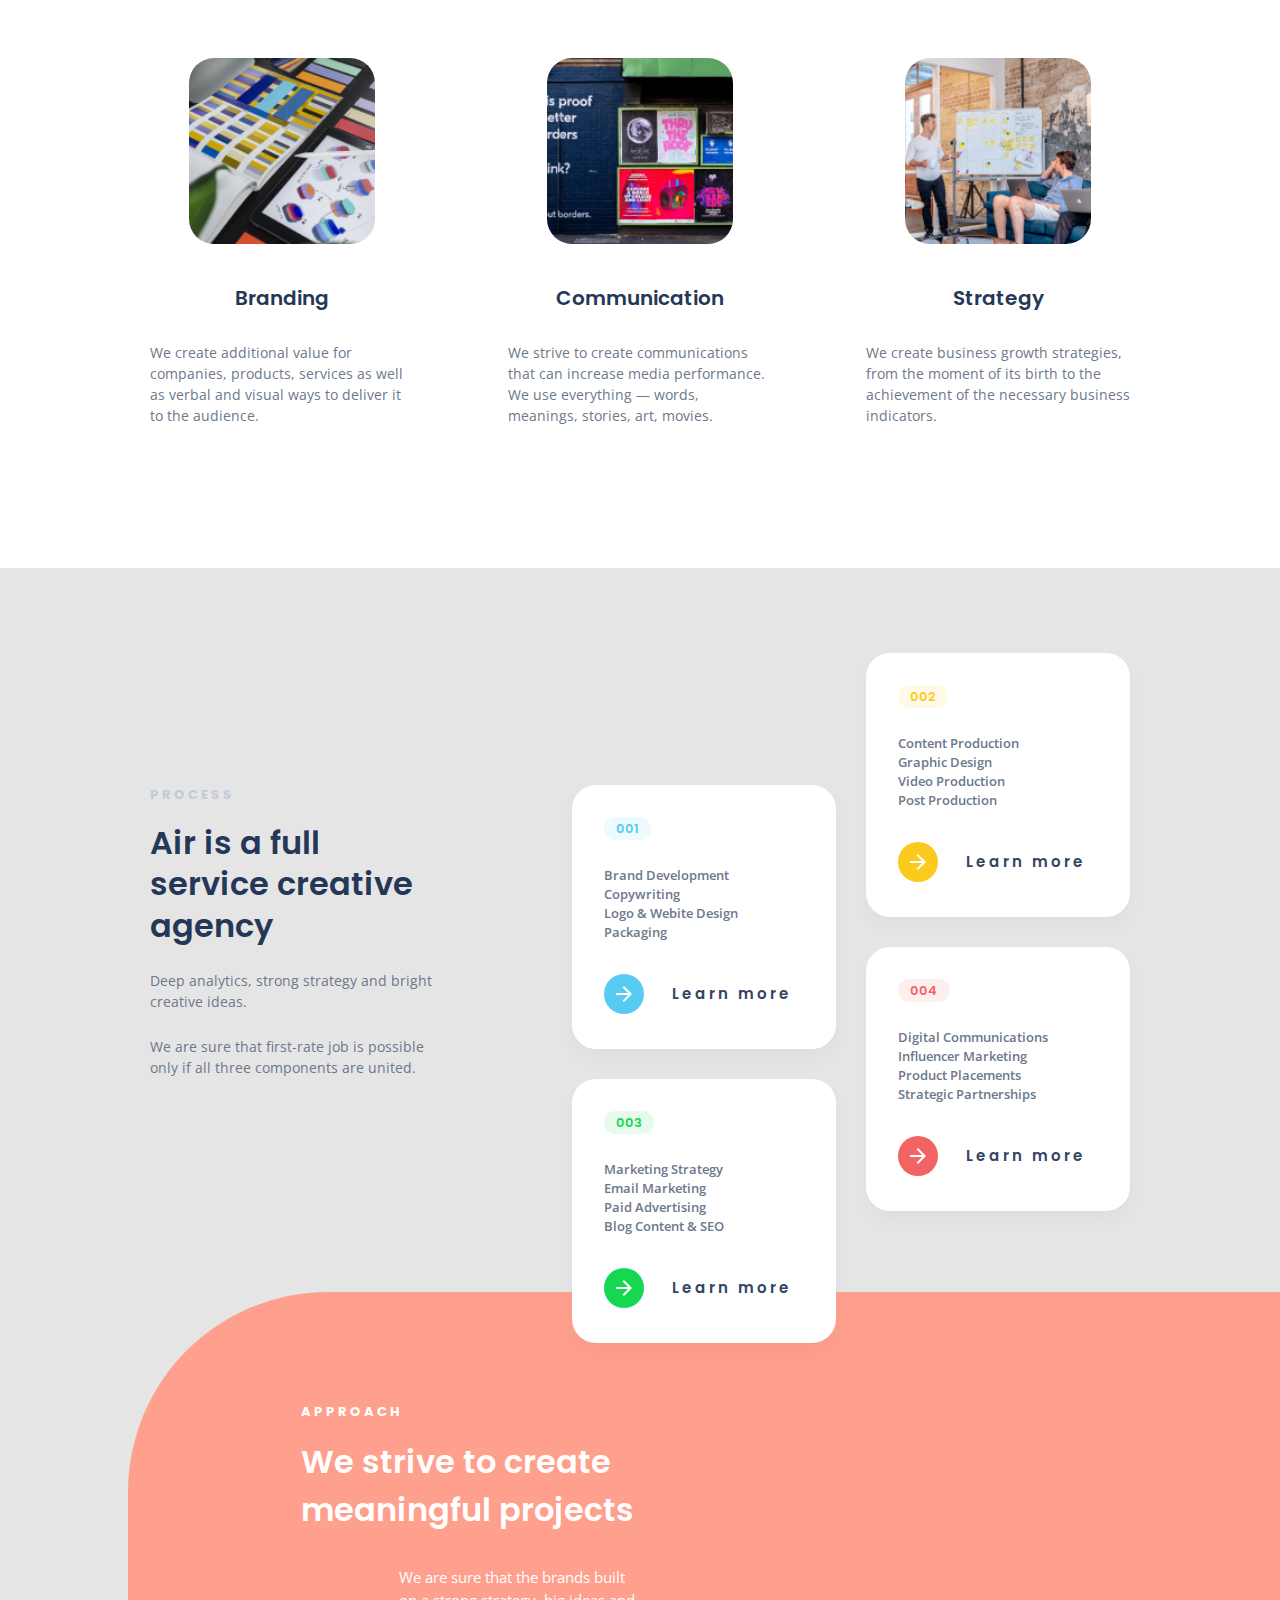
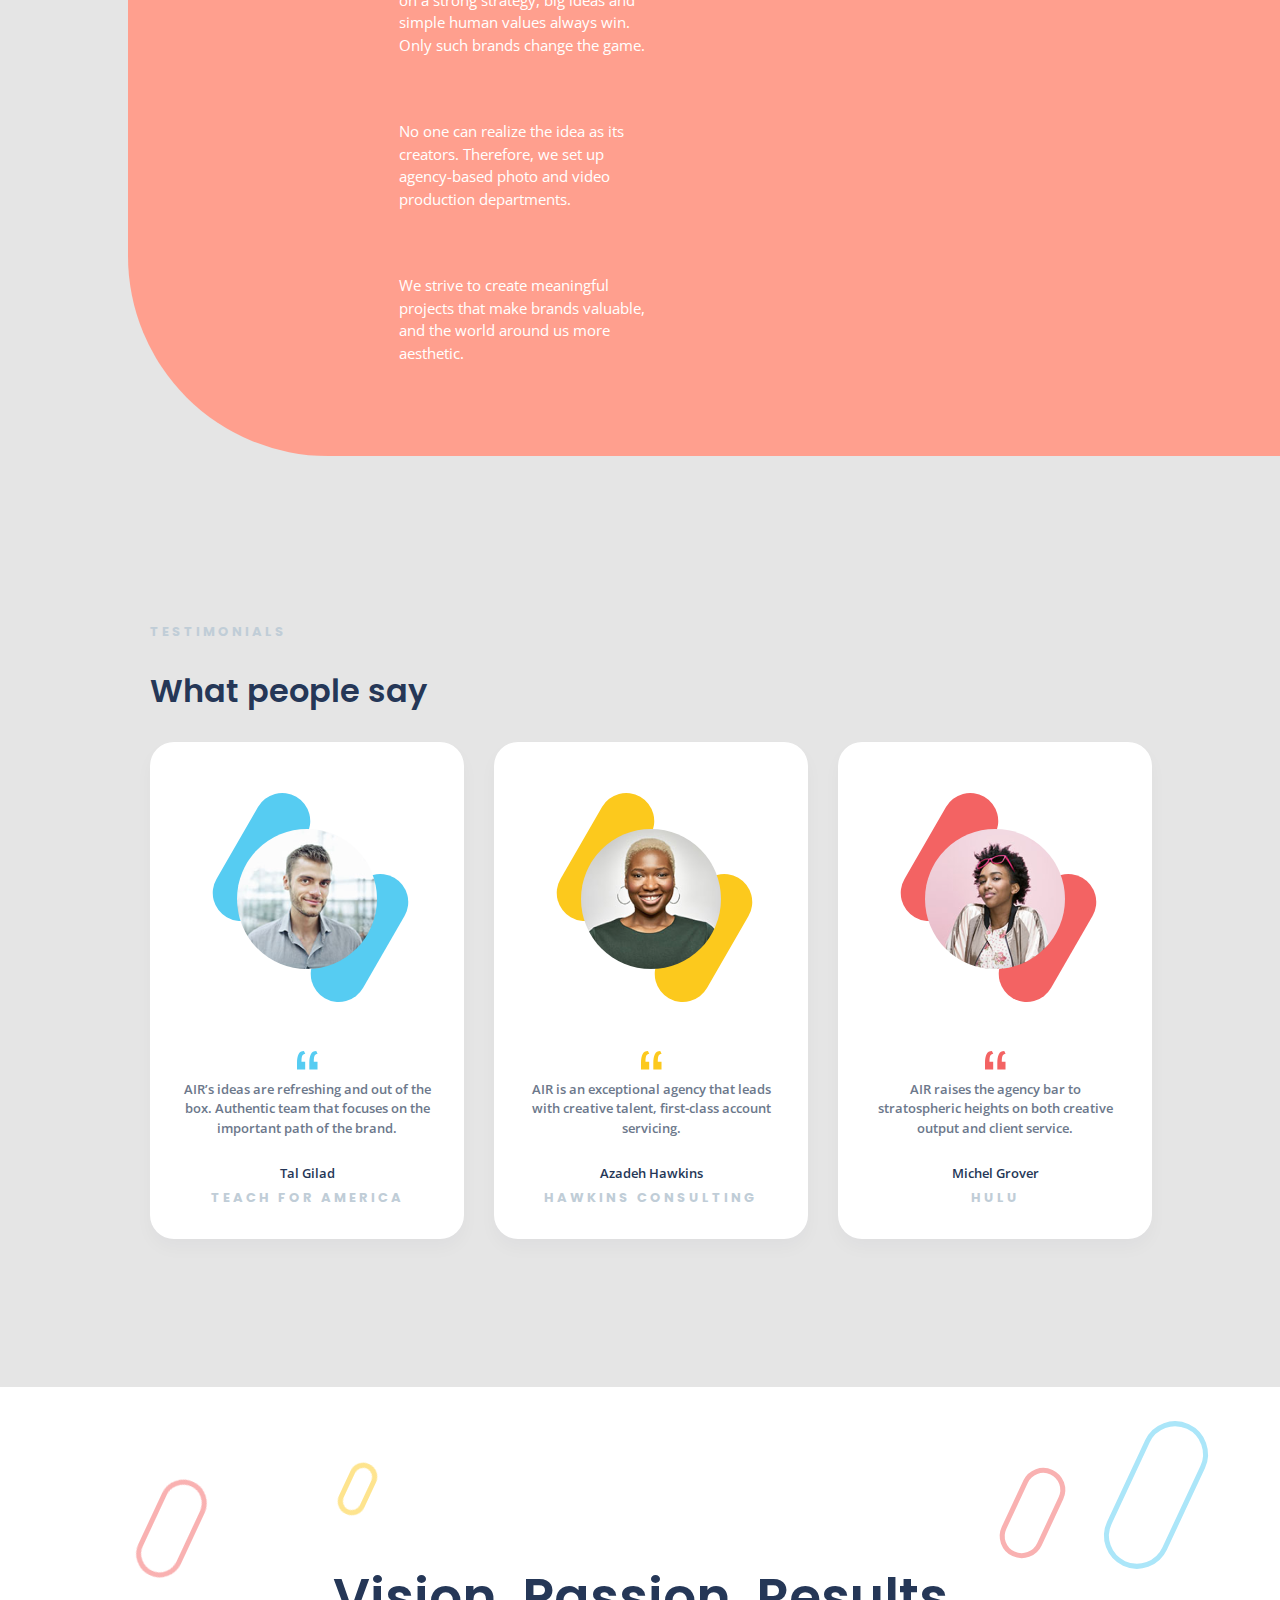
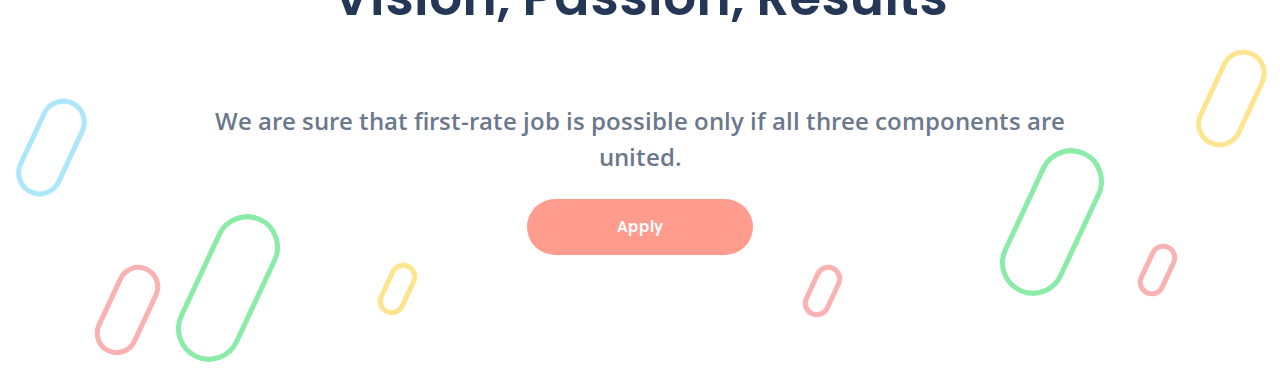
==== commit 1b6b9596: "Updates" ====
--- a/index.html
+++ b/index.html
@@ -225,7 +225,29 @@
           </div>
         </div>
       </section>
-      <section id="vision" class="vision"></section>
+      <section id="vision" class="main__vision vision">
+        <div class="vision__container">
+          <div class="vision__info info">
+            <h2 class="info__title">Vision, Passion, Results</h2>
+            <p class="info__text">We are sure that first-rate job is possible only if all three components are united.</p>
+            <a class="info__link" href="#">Apply</a>
+          </div>
+          <div class="vision__elips elips">
+            <div class="elips__item elips__item--large elips__item--blue"></div>
+            <div class="elips__item elips__item--large elips__item--green"></div>
+            <div class="elips__item elips__item--large elips__item--green"></div>
+            <div class="elips__item elips__item--medium elips__item--purple"></div>
+            <div class="elips__item elips__item--medium elips__item--blue"></div>
+            <div class="elips__item elips__item--medium elips__item--orange"></div>
+            <div class="elips__item elips__item--small elips__item--purple"></div>
+            <div class="elips__item elips__item--small elips__item--purple"></div>
+            <div class="elips__item elips__item--extrasmall elips__item--purple"></div>
+            <div class="elips__item elips__item--extrasmall elips__item--orange"></div>
+            <div class="elips__item elips__item--extrasmall elips__item--orange"></div>
+            <div class="elips__item elips__item--extrasmall elips__item--purple"></div>
+          </div>
+        </div>
+      </section>
     </main>
     <script type="text/javascript" src="scripts/main.js"></script>
   </body>
--- a/styles/main.css
+++ b/styles/main.css
@@ -386,8 +386,9 @@
       background-color: #ff9c8e;
       border-radius: 64px;
       margin: 83px 0 205px;
-      -webkit-transition: color, background-color, 0.5s;
-      transition: color, background-color, 0.5s; }
+      -webkit-transition: color, background-color, 0.3s;
+      transition: color, background-color, 0.3s;
+      letter-spacing: normal; }
       @media screen and (max-width: 1099px) {
         .header .info__link {
           margin: 18px auto 56px; } }
@@ -1235,9 +1236,9 @@
         -ms-flex-pack: justify;
             justify-content: space-between;
     grid-gap: 30px; }
-    @media screen and (max-width: 939px) {
+    @media screen and (max-width: 1099px) {
       .testimonials .base {
-        grid-template-columns: repeat(1, 70%);
+        grid-template-columns: repeat(1, 50%);
         grid-row-gap: 30px;
         -webkit-box-pack: center;
             -ms-flex-pack: center;
@@ -1356,6 +1357,202 @@
 .person__theme--purple .quotes {
   fill: #f36363; }
 
+.about__heading, .process__heading, .testimonials__heading {
+  font-weight: 600;
+  font-size: 32px;
+  color: #253757; }
+
+.process__subtitle, .approach .info__subtitle, .testimonials__subtitle, .testimonials .person__company {
+  line-height: 19px;
+  letter-spacing: 3px;
+  text-transform: uppercase; }
+
+.services .card__text, .process__text {
+  font-family: "Open Sans", sans-serif;
+  font-weight: normal;
+  font-size: 14px;
+  line-height: 1.5;
+  color: #6c788b; }
+
+.header .slider .button__left, .header .slider .button__right {
+  width: 32px;
+  height: 32px;
+  background-repeat: no-repeat;
+  background-position: 50%;
+  border-radius: 50%;
+  background-color: #fff;
+  border: none;
+  outline: none;
+  -webkit-transition: background-color 0.5s;
+  transition: background-color 0.5s; }
+
+.toggle__span::before, .toggle__span::after {
+  display: block;
+  position: absolute;
+  width: 100%;
+  height: 4px;
+  background-color: #fff;
+  border-radius: 5px;
+  -webkit-transition-duration: 0.3s;
+          transition-duration: 0.3s; }
+
+.vision {
+  background-color: #fff;
+  padding: 128px 150px; }
+  @media screen and (max-width: 619px) {
+    .vision {
+      padding: 50px; } }
+  .vision__container {
+    max-width: 1400px;
+    margin: 0 auto; }
+  .vision .info {
+    width: 90%;
+    display: -webkit-box;
+    display: -ms-flexbox;
+    display: flex;
+    -webkit-box-orient: vertical;
+    -webkit-box-direction: normal;
+        -ms-flex-direction: column;
+            flex-direction: column;
+    -webkit-box-pack: center;
+        -ms-flex-pack: center;
+            justify-content: center;
+    text-align: center;
+    margin: 0 auto; }
+    .vision .info__title {
+      font-weight: 600;
+      font-size: 52px;
+      color: #253757;
+      line-height: 1.5; }
+      @media screen and (max-width: 939px) {
+        .vision .info__title {
+          font-size: 32px; } }
+    .vision .info__text {
+      font-family: "Open Sans", sans-serif;
+      font-weight: 600;
+      font-size: 24px;
+      line-height: 1.5;
+      color: #6c788b; }
+    .vision .info__link {
+      display: -webkit-box;
+      display: -ms-flexbox;
+      display: flex;
+      -webkit-box-align: center;
+          -ms-flex-align: center;
+              align-items: center;
+      -webkit-box-pack: center;
+          -ms-flex-pack: center;
+              justify-content: center;
+      margin: 0 auto;
+      width: 226px;
+      height: 56px;
+      background: #ff9c8e;
+      border-radius: 64px;
+      -webkit-box-sizing: border-box;
+              box-sizing: border-box;
+      font-weight: 600;
+      font-size: 15px;
+      line-height: 22px;
+      letter-spacing: normal;
+      -webkit-transition: color, background-color, 0.3s;
+      transition: color, background-color, 0.3s; }
+      .vision .info__link:hover {
+        color: #ff9c8e;
+        background-color: #fff;
+        border: 3px solid #ff9c8e;
+        cursor: pointer; }
+  .vision .elips {
+    position: relative;
+    opacity: 0.5;
+    border-radius: 500px; }
+    @media screen and (max-width: 619px) {
+      .vision .elips {
+        display: none; } }
+    .vision .elips__item {
+      position: absolute;
+      border-radius: 500px;
+      -webkit-transform: rotate(-65deg);
+              transform: rotate(-65deg);
+      -webkit-transition: -webkit-transform 0.3s;
+      transition: -webkit-transform 0.3s;
+      transition: transform 0.3s;
+      transition: transform 0.3s, -webkit-transform 0.3s; }
+      .vision .elips__item:hover {
+        -webkit-transform: scale(1.2) rotate(-65deg);
+                transform: scale(1.2) rotate(-65deg); }
+      @media screen and (max-width: 939px) {
+        .vision .elips__item--large {
+          display: none; } }
+      .vision .elips__item--extrasmall {
+        width: 45px;
+        height: 18px; }
+      .vision .elips__item:first-child {
+        right: -104px;
+        top: -393px; }
+      .vision .elips__item:nth-child(2) {
+        right: 0;
+        bottom: 0; }
+      .vision .elips__item:nth-child(3) {
+        left: 0;
+        top: 0; }
+      .vision .elips__item:nth-child(4) {
+        left: -30px;
+        top: -350px; }
+      .vision .elips__item:nth-child(5) {
+        left: -150px;
+        top: -131px; }
+      .vision .elips__item:nth-child(6) {
+        right: -153px;
+        top: -180px; }
+      .vision .elips__item:nth-child(7) {
+        left: -70px;
+        top: 33px; }
+      .vision .elips__item:nth-child(8) {
+        right: 50px;
+        bottom: 320px; }
+      .vision .elips__item:nth-child(9) {
+        right: -55px;
+        top: 1px; }
+      .vision .elips__item:nth-child(10) {
+        left: 180px;
+        top: -380px; }
+      .vision .elips__item:nth-child(11) {
+        left: 220px;
+        top: 20px; }
+      .vision .elips__item:nth-child(12) {
+        right: 280px;
+        top: 22px; }
+
+.elips__item--blue {
+  border: 5px solid #56ccf2; }
+
+.elips__item--orange {
+  border: 5px solid #fcc91d; }
+
+.elips__item--green {
+  border: 5px solid #15d850; }
+
+.elips__item--purple {
+  border: 5px solid #f36363; }
+
+.elips__item--large {
+  width: 146px; }
+
+.elips__item--medium {
+  width: 93px; }
+
+.elips__item--small {
+  width: 85px; }
+
+.elips__item--large {
+  height: 56px; }
+
+.elips__item--medium {
+  height: 37px; }
+
+.elips__item--small {
+  height: 34px; }
+
 .body {
   background: #eee; }
 
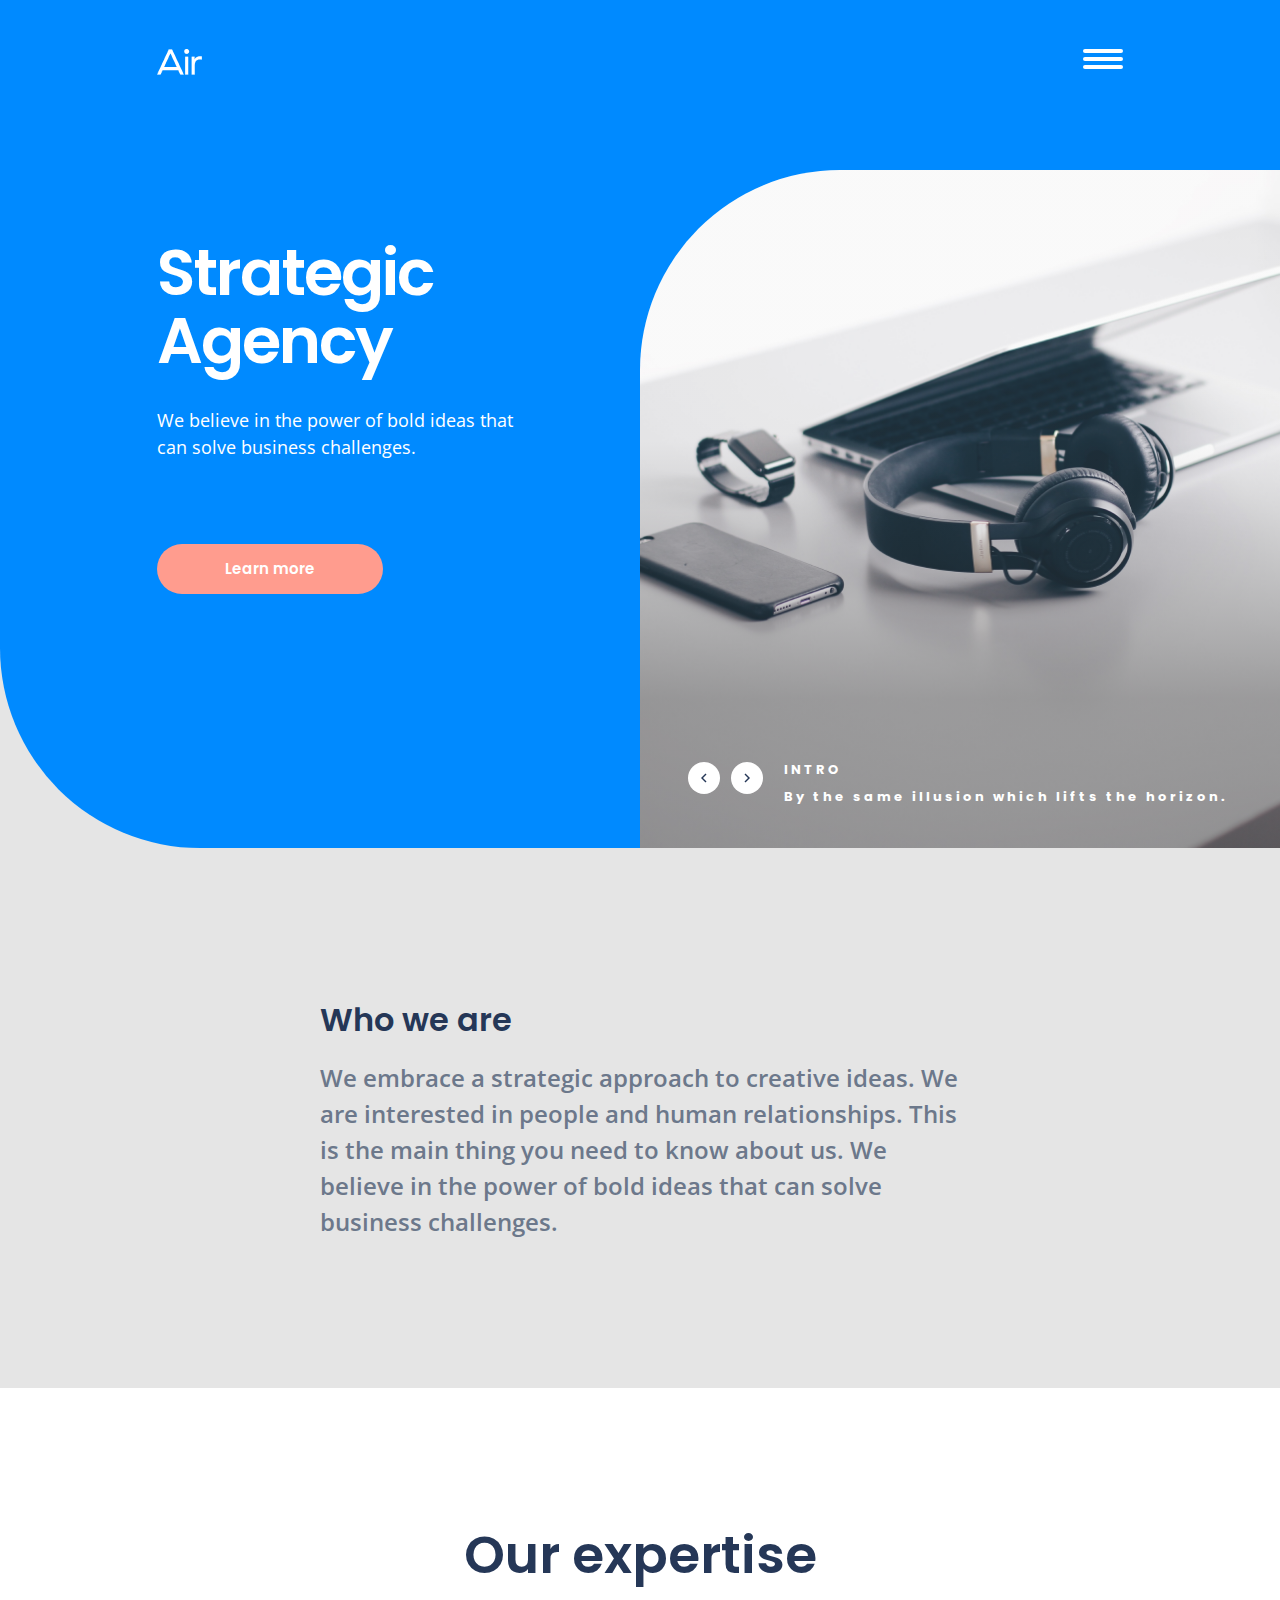
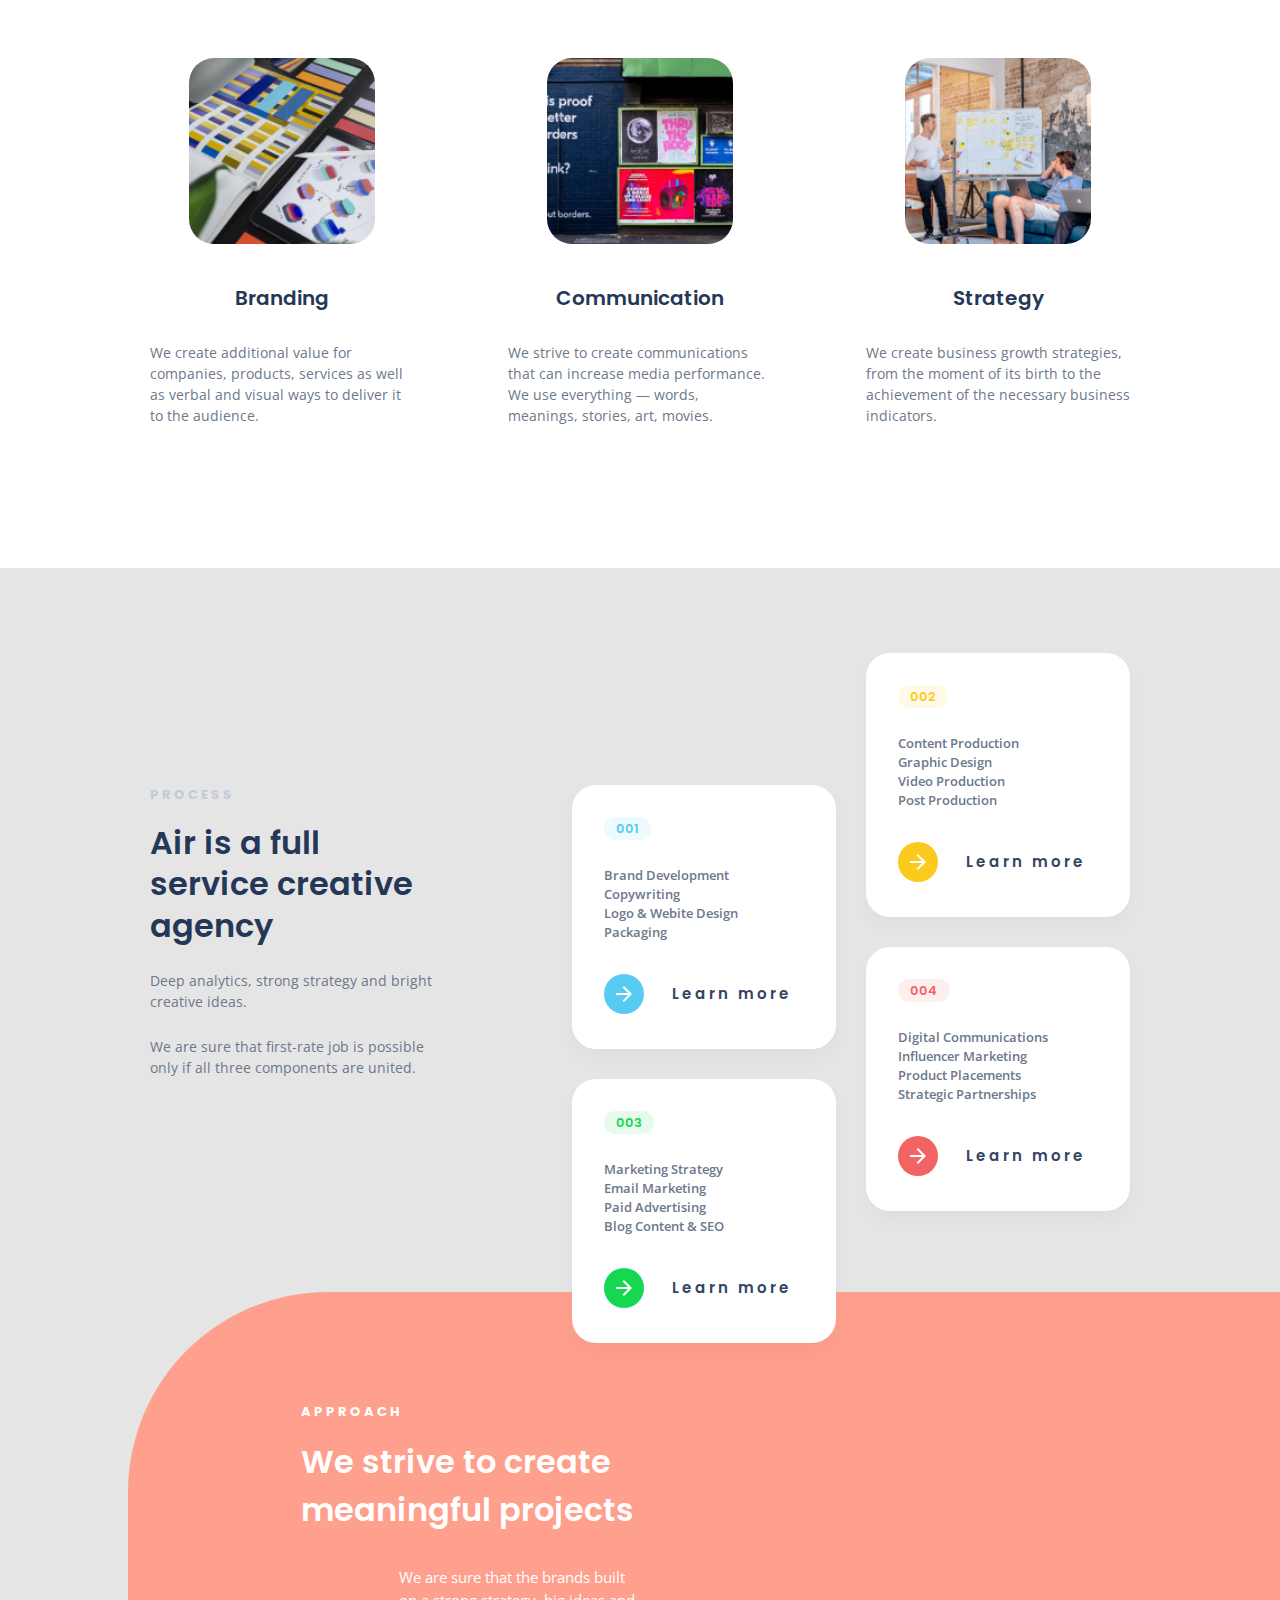
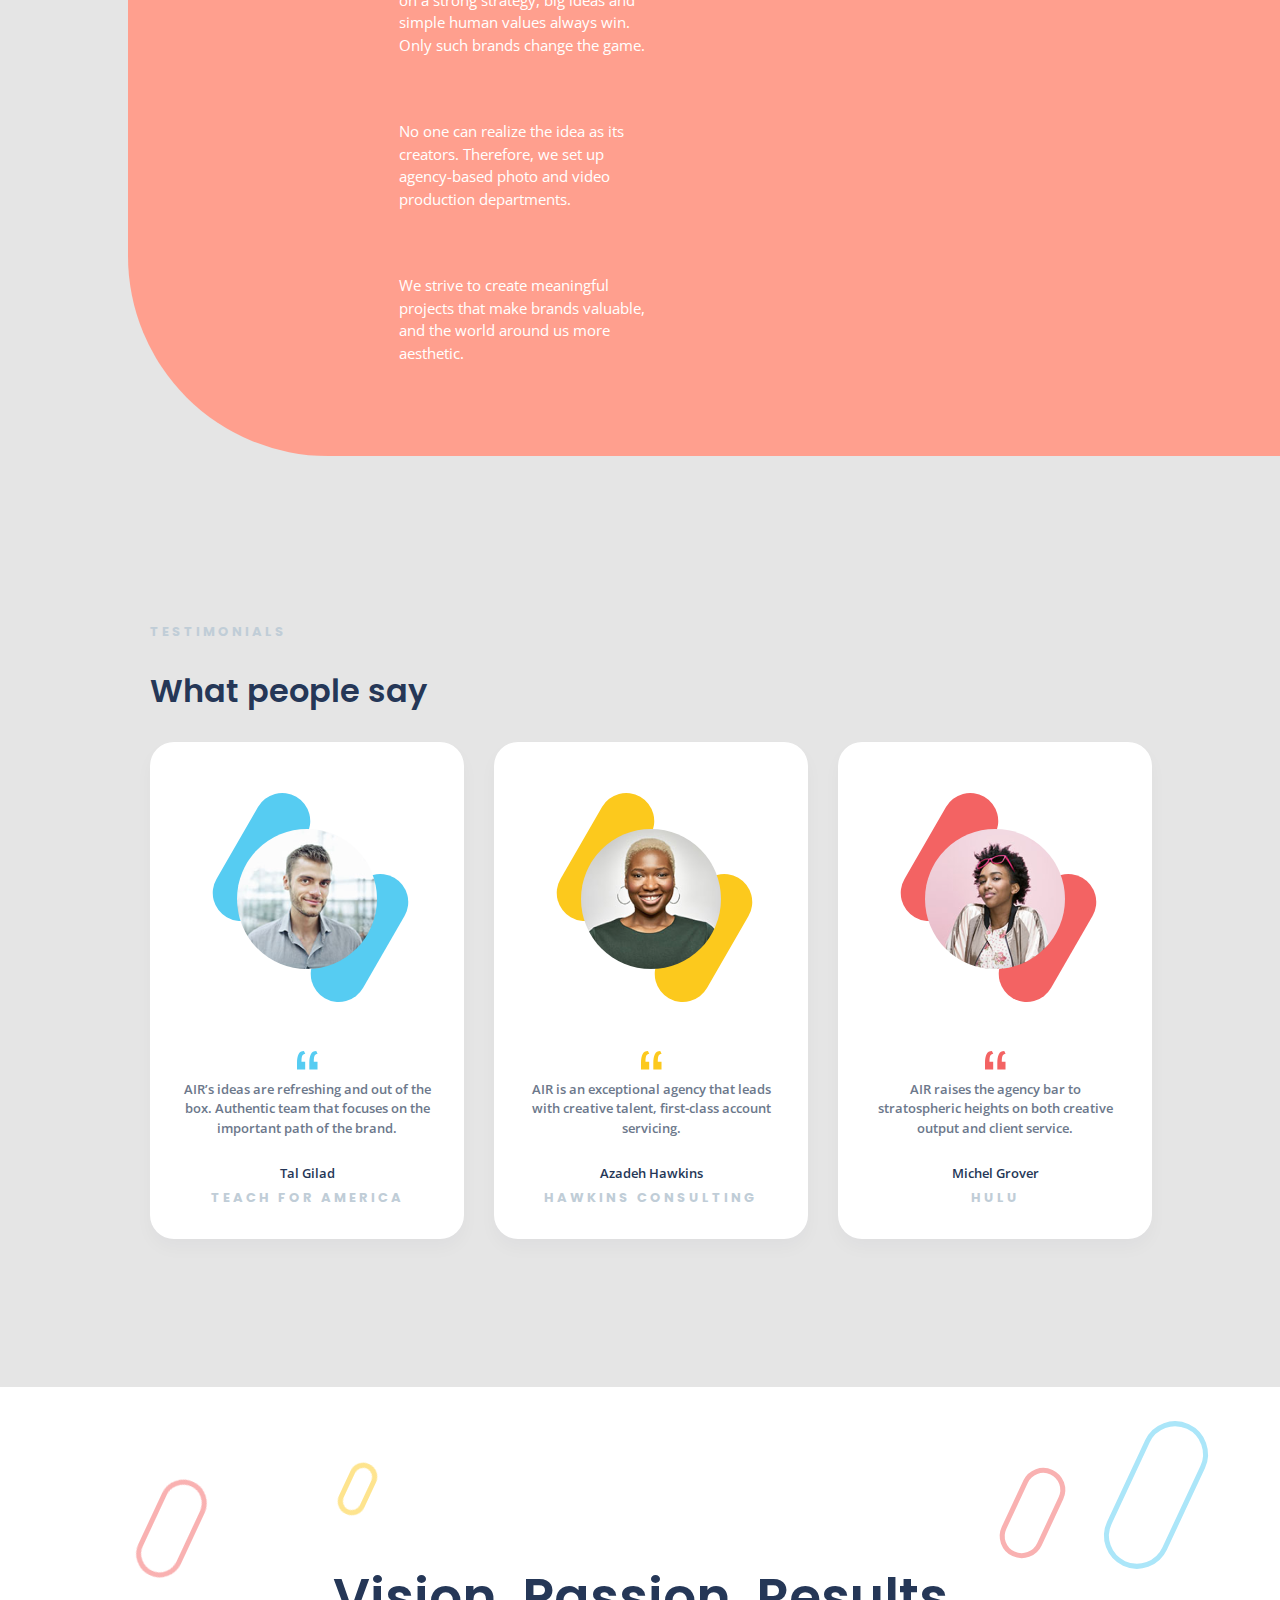
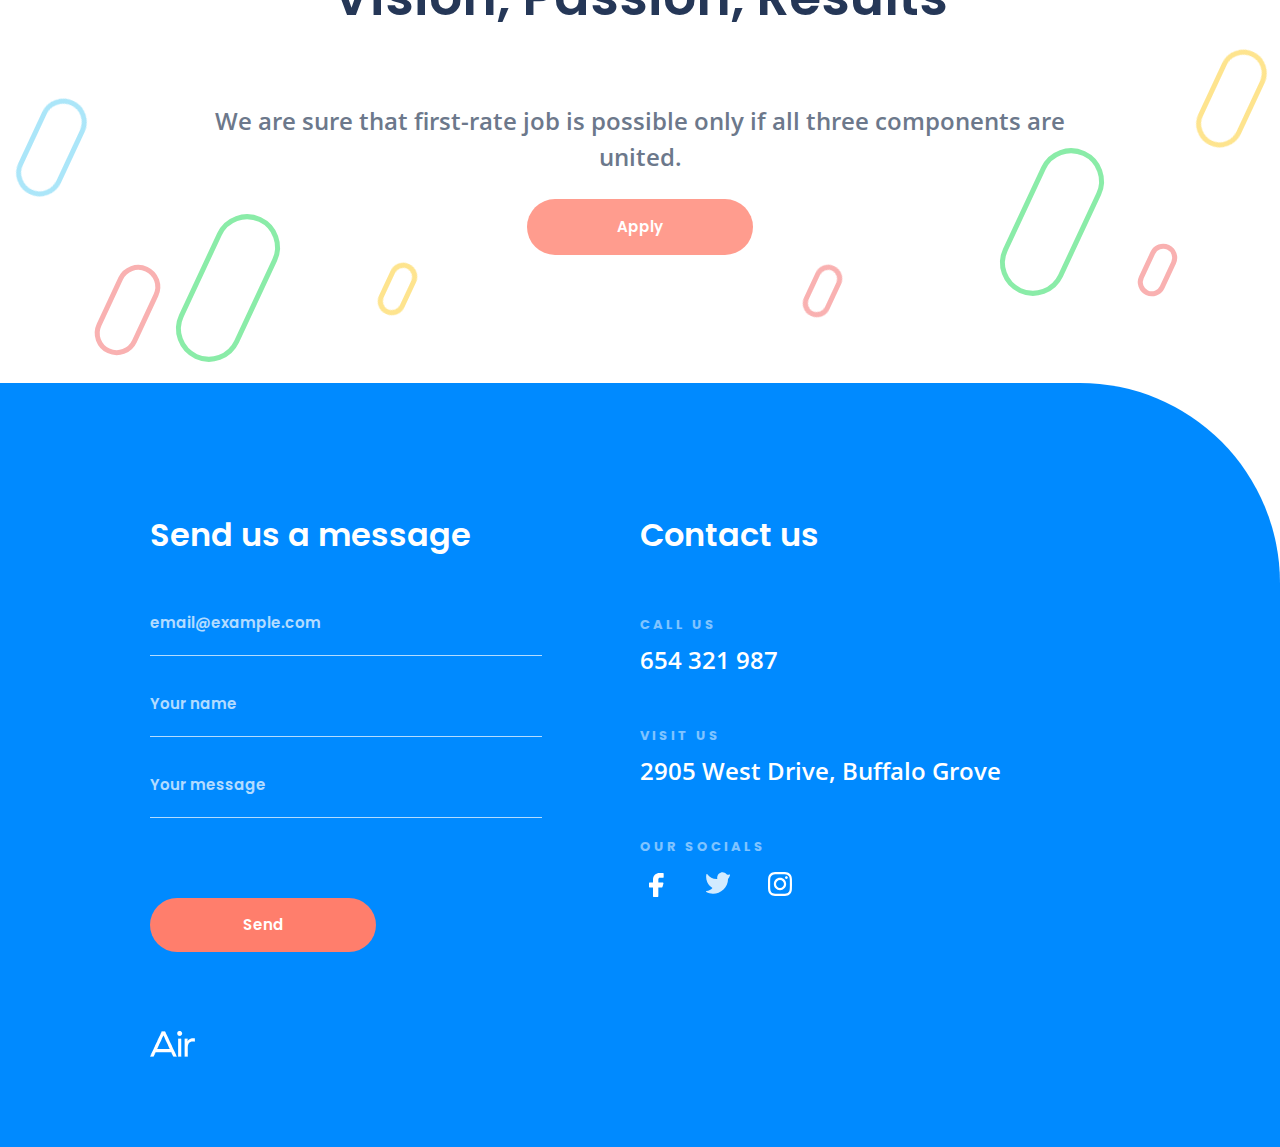
==== commit a77b55b3: "Updates" ====
--- a/index.html
+++ b/index.html
@@ -32,7 +32,7 @@
               <a href="#contacts" class="nav__link">Contact Us</a>
             </li>
             <li class="nav__item">
-              <a href="#hire" class="nav__link nav__link--rightside">Hire us</a>
+              <a href="#contacts" class="nav__link nav__link--rightside">Hire us</a>
             </li>
           </ul>
         </nav>
@@ -59,7 +59,7 @@
                 <a href="#contacts" class="toggle__link">Contact Us</a>
               </li>
               <li class="toggle__item">
-                <a href="#hire" class="toggle__link">Hire us</a>
+                <a href="#contacts" class="toggle__link">Hire us</a>
               </li>
             </ul>
           </div>
@@ -249,6 +249,92 @@
         </div>
       </section>
     </main>
+    <footer id="contacts" class="footer">
+      <div class="footer__wrap">
+        <div class="footer__container">
+          <div class="footer__communicate communicate">
+            <div class="communicate__message message">
+              <h2 class="message__title title">Send us  a message</h2>
+              <form class="message__form form" method="POST" action="#">
+                <label class="form__item" for="email">
+                  <input type="email" id="email" class="form__input" name="email" placeholder="email@example.com" required>
+                </label>
+                <label class="form__item" for="name">
+                  <input type="text" id="name" class="form__input" name="name" placeholder="Your name" required>
+                </label>
+                <label class="form__item" for="message">
+                  <input type="text" id="message" class="form__input" name="phone" placeholder="Your message">
+                </label>
+                <button class="form__button button" type="submit">Send</button>
+              </form>
+            </div>
+            <div class="communicate__contacts contacts">
+              <h2 class="contacts__title title">Contact us</h2>
+              <div class="contacts__call call">
+                <h4 class="call__sublilte sublilte">Call us</h4>
+                <p class="call__phone contact">
+                  <a class="contact__link" href="tel:+044654321987">
+                    654 321 987
+                  </a>
+                </p>
+              </div>
+              <div class="contacts__visit visit">
+                <h4 class="visit__sublilte sublilte">Visit us</h4>
+                <p class="visit__address contact">
+                  <a class="contact__link" href="https://goo.gl/maps/PHTzXxigvz6HZmjj6" target="blank">
+                    2905 West Drive, Buffalo Grove
+                  </a>
+                </p>
+              </div>
+              <div class="contacts__socials socials">
+                <h4 class="socials__sublilte sublilte">our socials</h4>
+                <div class="socials__icons icons">
+                  <a class="icons__link" href="#">
+                    <svg width="15" height="25" viewBox="0 0 15 25" fill="none" xmlns="http://www.w3.org/2000/svg">
+                      <path class="socialmedia-icon" d="M14.6667 1.66674C14.6667 1.48993 14.5964 1.32036 14.4714 1.19533C14.3464 1.07031 14.1768 1.00007 14 1.00007H10.6667C8.98816 0.916459 7.3448 1.50059 6.09563 2.62484C4.84646 3.7491 4.09305 5.32207 4 7.00007V10.6001H0.666667C0.489856 10.6001 0.320287 10.6703 0.195262 10.7953C0.070238 10.9204 0 11.0899 0 11.2667V14.7334C0 14.9102 0.070238 15.0798 0.195262 15.2048C0.320287 15.3298 0.489856 15.4001 0.666667 15.4001H4V24.3334C4 24.5102 4.07024 24.6798 4.19526 24.8048C4.32029 24.9298 4.48986 25.0001 4.66667 25.0001H8.66667C8.84348 25.0001 9.01305 24.9298 9.13807 24.8048C9.2631 24.6798 9.33333 24.5102 9.33333 24.3334V15.4001H12.8267C12.9749 15.4022 13.1197 15.3548 13.238 15.2655C13.3563 15.1762 13.4415 15.0499 13.48 14.9067L14.44 11.4401C14.4665 11.3416 14.4701 11.2383 14.4504 11.1382C14.4308 11.0381 14.3884 10.9438 14.3265 10.8627C14.2647 10.7816 14.1851 10.7157 14.0938 10.6701C14.0025 10.6246 13.902 10.6006 13.8 10.6001H9.33333V7.00007C9.3665 6.67004 9.52149 6.36422 9.76803 6.14233C10.0146 5.92044 10.335 5.79841 10.6667 5.80007H14C14.1768 5.80007 14.3464 5.72983 14.4714 5.60481C14.5964 5.47978 14.6667 5.31021 14.6667 5.1334V1.66674Z" fill="white"/>
+                    </svg>
+                  </a>
+                  <a class="icons__link" href="#">
+                    <svg width="25" height="22" viewBox="0 0 25 22" fill="none" xmlns="http://www.w3.org/2000/svg">
+                      <path class="socialmedia-icon" d="M6.77241 21.6671C8.744 21.733 10.7088 21.4031 12.5507 20.6968C14.3926 19.9905 16.0743 18.9221 17.4963 17.5548C18.9183 16.1875 20.0517 14.549 20.8297 12.7362C21.6077 10.9234 22.0144 8.97305 22.0257 7.00038C22.9293 5.88227 23.6002 4.59482 23.9991 3.21372C24.0289 3.1046 24.0264 2.9892 23.9922 2.88142C23.9579 2.77363 23.8931 2.67806 23.8058 2.6062C23.7184 2.53435 23.6122 2.48928 23.4998 2.47642C23.3874 2.46356 23.2737 2.48346 23.1724 2.53372C22.6997 2.76126 22.1675 2.83475 21.6509 2.74386C21.1342 2.65296 20.6591 2.40225 20.2924 2.02705C19.8243 1.51449 19.2582 1.10109 18.6274 0.811354C17.9966 0.521617 17.3141 0.361433 16.6203 0.340296C15.9265 0.319159 15.2356 0.437498 14.5883 0.6883C13.9411 0.939103 13.3508 1.31727 12.8524 1.80038C12.17 2.46126 11.6702 3.28744 11.4015 4.19862C11.1328 5.1098 11.1044 6.07499 11.3191 7.00038C6.85241 7.26705 3.78574 5.14705 1.33241 2.24038C1.25871 2.15692 1.1623 2.09672 1.05495 2.06714C0.947601 2.03757 0.833963 2.03989 0.727912 2.07382C0.621861 2.10776 0.527987 2.17184 0.457753 2.25825C0.38752 2.34465 0.343966 2.44964 0.332412 2.56038C-0.134962 5.15295 0.202184 7.82645 1.29857 10.2218C2.39495 12.6172 4.19807 14.6197 6.46574 15.9604C4.94526 17.7042 2.81002 18.7933 0.505745 19.0004C0.382295 19.0209 0.268334 19.0794 0.179814 19.1679C0.0912932 19.2563 0.0326428 19.3702 0.0120705 19.4937C-0.00850186 19.6171 0.0100338 19.7439 0.0650833 19.8563C0.120133 19.9686 0.208941 20.061 0.319079 20.1204C2.32377 21.1222 4.53139 21.6513 6.77241 21.6671Z" fill="#D2EBFF"/>
+                    </svg>
+                  </a>
+                  <a class="icons__link" href="#">
+                    <svg width="24" height="24" viewBox="0 0 24 24" fill="none" xmlns="http://www.w3.org/2000/svg">
+                      <path class="socialmedia-icon" d="M12.0027 5.8467C8.59743 5.8467 5.85075 8.594 5.85075 12C5.85075 15.406 8.59743 18.1533 12.0027 18.1533C15.4079 18.1533 18.1546 15.406 18.1546 12C18.1546 8.594 15.4079 5.8467 12.0027 5.8467ZM12.0027 16.0004C9.80212 16.0004 8.00312 14.2064 8.00312 12C8.00312 9.7936 9.79677 7.99955 12.0027 7.99955C14.2086 7.99955 16.0022 9.7936 16.0022 12C16.0022 14.2064 14.2032 16.0004 12.0027 16.0004ZM19.8412 5.595C19.8412 6.39295 19.1987 7.03024 18.4062 7.03024C17.6085 7.03024 16.9713 6.38759 16.9713 5.595C16.9713 4.80241 17.6138 4.15977 18.4062 4.15977C19.1987 4.15977 19.8412 4.80241 19.8412 5.595ZM23.9157 7.05166C23.8247 5.12909 23.3856 3.42608 21.9775 2.02298C20.5747 0.619882 18.8721 0.180743 16.9499 0.0843468C14.9689 -0.0281156 9.03112 -0.0281156 7.05008 0.0843468C5.1333 0.175388 3.43068 0.614526 2.02253 2.01763C0.614389 3.42073 0.180703 5.12373 0.0843279 7.0463C-0.0281093 9.02778 -0.0281093 14.9669 0.0843279 16.9483C0.175349 18.8709 0.614389 20.5739 2.02253 21.977C3.43068 23.3801 5.12794 23.8193 7.05008 23.9157C9.03112 24.0281 14.9689 24.0281 16.9499 23.9157C18.8721 23.8246 20.5747 23.3855 21.9775 21.977C23.3803 20.5739 23.8193 18.8709 23.9157 16.9483C24.0281 14.9669 24.0281 9.03314 23.9157 7.05166ZM21.3564 19.0744C20.9388 20.1241 20.1303 20.9327 19.0755 21.3558C17.496 21.9824 13.7481 21.8378 12.0027 21.8378C10.2572 21.8378 6.50396 21.977 4.92984 21.3558C3.88042 20.9381 3.07195 20.1294 2.64897 19.0744C2.02253 17.4946 2.16709 13.7458 2.16709 12C2.16709 10.2542 2.02789 6.50006 2.64897 4.92558C3.06659 3.87593 3.87507 3.06728 4.92984 2.6442C6.50931 2.01763 10.2572 2.16222 12.0027 2.16222C13.7481 2.16222 17.5014 2.02298 19.0755 2.6442C20.1249 3.06192 20.9334 3.87058 21.3564 4.92558C21.9828 6.50541 21.8383 10.2542 21.8383 12C21.8383 13.7458 21.9828 17.4999 21.3564 19.0744Z" fill="white"/>
+                    </svg>
+                  </a>
+                </div>
+              </div>
+            </div>
+          </div>
+          <div class="footer_bottom">
+            <nav class="footer__nav nav">
+              <a class="nav__logo logo" href="#">
+                <img class="logo__img" src="./images/logo/air.png" alt="logo Dia company">
+              </a>
+              <ul class="nav__list">
+                <li class="nav__item">
+                  <a href="./" class="nav__link">Home</a>
+                </li>
+                <li class="nav__item">
+                  <a href="#about" class="nav__link">About Us</a>
+                </li>
+                <li class="nav__item">
+                  <a href="#services" class="nav__link">Services</a>
+                </li>
+                <li class="nav__item">
+                  <a href="#work" class="nav__link">Work</a>
+                </li>
+                <li class="nav__item">
+                  <a href="#contacts" class="nav__link">Contact Us</a>
+                </li>
+              </ul>
+            </nav>
+          </div>
+        </div>
+      </div>
+    </footer>
     <script type="text/javascript" src="scripts/main.js"></script>
   </body>
 </html>
--- a/styles/main.css
+++ b/styles/main.css
@@ -1553,6 +1553,260 @@
 .elips__item--small {
   height: 34px; }
 
+.about__heading, .process__heading, .testimonials__heading {
+  font-weight: 600;
+  font-size: 32px;
+  color: #253757; }
+
+.process__subtitle, .approach .info__subtitle, .testimonials__subtitle, .testimonials .person__company {
+  line-height: 19px;
+  letter-spacing: 3px;
+  text-transform: uppercase; }
+
+.services .card__text, .process__text {
+  font-family: "Open Sans", sans-serif;
+  font-weight: normal;
+  font-size: 14px;
+  line-height: 1.5;
+  color: #6c788b; }
+
+.header .slider .button__left, .header .slider .button__right {
+  width: 32px;
+  height: 32px;
+  background-repeat: no-repeat;
+  background-position: 50%;
+  border-radius: 50%;
+  background-color: #fff;
+  border: none;
+  outline: none;
+  -webkit-transition: background-color 0.5s;
+  transition: background-color 0.5s; }
+
+.toggle__span::before, .toggle__span::after {
+  display: block;
+  position: absolute;
+  width: 100%;
+  height: 4px;
+  background-color: #fff;
+  border-radius: 5px;
+  -webkit-transition-duration: 0.3s;
+          transition-duration: 0.3s; }
+
+.footer {
+  background-color: #fff; }
+  .footer__container {
+    padding: 128px 150px 84px;
+    max-width: 1400px;
+    margin: 0 auto; }
+    @media screen and (max-width: 1099px) {
+      .footer__container {
+        padding: 50px; } }
+  .footer__wrap {
+    background: #008aff;
+    border-radius: 0 200px 0 0; }
+    @media screen and (max-width: 1099px) {
+      .footer__wrap {
+        border-radius: 0 25px 0 0; } }
+  @media screen and (max-width: 619px) {
+    .footer__nav {
+      position: relative; } }
+  .footer .communicate {
+    display: grid;
+    grid-template-columns: repeat(2, 1fr); }
+    @media screen and (max-width: 939px) {
+      .footer .communicate {
+        grid-template-columns: 1fr;
+        grid-row-gap: 50px; } }
+    .footer .communicate .title {
+      font-weight: 600;
+      font-size: 32px;
+      line-height: 1.5;
+      color: #fff;
+      margin: 0; }
+    .footer .communicate .form {
+      display: -webkit-box;
+      display: -ms-flexbox;
+      display: flex;
+      -webkit-box-orient: vertical;
+      -webkit-box-direction: normal;
+          -ms-flex-direction: column;
+              flex-direction: column;
+      margin-top: 16px; }
+      .footer .communicate .form__input {
+        width: 80%;
+        height: 32px;
+        background: transparent;
+        border: none;
+        border-bottom: 1px solid #fff;
+        -webkit-box-sizing: border-box;
+                box-sizing: border-box;
+        color: #fff;
+        font-weight: 600;
+        font-size: 15px;
+        line-height: 22px;
+        padding: 48px 0 32px;
+        outline: none;
+        opacity: 0.7;
+        -webkit-transition: opacity 0.2s;
+        transition: opacity 0.2s; }
+        .footer .communicate .form__input::-webkit-input-placeholder {
+          color: #fff; }
+        .footer .communicate .form__input::-moz-placeholder {
+          color: #fff; }
+        .footer .communicate .form__input:-ms-input-placeholder {
+          color: #fff; }
+        .footer .communicate .form__input::-ms-input-placeholder {
+          color: #fff; }
+        .footer .communicate .form__input::placeholder {
+          color: #fff; }
+        .footer .communicate .form__input:focus {
+          -webkit-box-shadow: 8px 8px 8px rgba(49, 59, 75, 0.19);
+                  box-shadow: 8px 8px 8px rgba(49, 59, 75, 0.19); }
+        .footer .communicate .form__input:hover {
+          opacity: 1; }
+      .footer .communicate .form__button {
+        width: 226px;
+        padding: 16px 0;
+        text-align: center;
+        background: #ff7e6c;
+        border-radius: 64px;
+        outline: none;
+        border: transparent;
+        color: #fff;
+        font-weight: 600;
+        font-size: 15px;
+        line-height: 22px;
+        margin-top: 80px;
+        -webkit-transition: color, background-color, 0.2s;
+        transition: color, background-color, 0.2s; }
+        @media screen and (max-width: 939px) {
+          .footer .communicate .form__button {
+            margin-top: 32px; } }
+        .footer .communicate .form__button:hover {
+          color: #ff9c8e;
+          background-color: #fff;
+          cursor: pointer; }
+    .footer .communicate .contacts {
+      display: -webkit-box;
+      display: -ms-flexbox;
+      display: flex;
+      -webkit-box-orient: vertical;
+      -webkit-box-direction: normal;
+          -ms-flex-direction: column;
+              flex-direction: column;
+      color: #fff;
+      margin-bottom: 128px; }
+      @media screen and (max-width: 619px) {
+        .footer .communicate .contacts {
+          margin-bottom: 0; } }
+      .footer .communicate .contacts__call {
+        margin-top: 56px; }
+        @media screen and (max-width: 559px) {
+          .footer .communicate .contacts__call {
+            margin-top: 40px; } }
+    .footer .communicate .sublilte {
+      line-height: 19px;
+      letter-spacing: 3px;
+      text-transform: uppercase;
+      opacity: 0.5;
+      margin: 0; }
+    .footer .communicate .contact {
+      font-family: "Open Sans", sans-serif;
+      font-weight: 600;
+      font-size: 24px;
+      line-height: 1.5;
+      margin: 8px 0 48px; }
+      .footer .communicate .contact__link {
+        letter-spacing: normal; }
+    .footer .communicate .icons {
+      display: grid;
+      grid-template-columns: repeat(3, 32px);
+      grid-gap: 30px;
+      margin-top: 16px;
+      -webkit-transition: fill 0.2s;
+      transition: fill 0.2s; }
+      @media screen and (max-width: 559px) {
+        .footer .communicate .icons {
+          grid-gap: 16px; } }
+      .footer .communicate .icons__link:hover .socialmedia-icon {
+        fill: #253757; }
+  .footer__bottom {
+    display: -webkit-box;
+    display: -ms-flexbox;
+    display: flex;
+    -webkit-box-pack: justify;
+        -ms-flex-pack: justify;
+            justify-content: space-between;
+    margin-top: 125px; }
+  .footer__nav {
+    display: -webkit-box;
+    display: -ms-flexbox;
+    display: flex;
+    -webkit-box-orient: horizontal;
+    -webkit-box-direction: normal;
+        -ms-flex-direction: row;
+            flex-direction: row;
+    text-transform: uppercase;
+    max-width: 1400px;
+    margin: 0 auto;
+    width: 100%; }
+    @media screen and (max-width: 1299px) {
+      .footer__nav {
+        margin: 0; } }
+    .footer__nav .nav {
+      position: relative; }
+      .footer__nav .nav__logo {
+        margin-right: 78px;
+        z-index: 3; }
+        @media screen and (max-width: 619px) {
+          .footer__nav .nav__logo {
+            position: absolute;
+            top: -33px;
+            right: -73px; } }
+      .footer__nav .nav .logo__img {
+        width: 45px;
+        height: 26px;
+        -webkit-box-align: center;
+            -ms-flex-align: center;
+                align-items: center; }
+      .footer__nav .nav__list {
+        width: 100%;
+        display: -webkit-box;
+        display: -ms-flexbox;
+        display: flex;
+        -webkit-box-orient: horizontal;
+        -webkit-box-direction: normal;
+            -ms-flex-direction: row;
+                flex-direction: row;
+        -webkit-box-pack: justify;
+            -ms-flex-pack: justify;
+                justify-content: space-between;
+        -webkit-box-align: center;
+            -ms-flex-align: center;
+                align-items: center; }
+        @media screen and (max-width: 1299px) {
+          .footer__nav .nav__list {
+            display: none; } }
+      .footer__nav .nav__item {
+        position: relative;
+        margin-right: 64px; }
+        .footer__nav .nav__item:first-child {
+          margin-left: auto; }
+      .footer__nav .nav__link::after {
+        content: "";
+        position: absolute;
+        height: 2px;
+        border-radius: 4px;
+        background: #ff9c8e;
+        width: 0;
+        bottom: -8px;
+        left: 0;
+        -webkit-transition: width 0.3s;
+        transition: width 0.3s;
+        letter-spacing: normal; }
+      .footer__nav .nav__link:hover:after {
+        width: 100%; }
+
 .body {
   background: #eee; }
 
